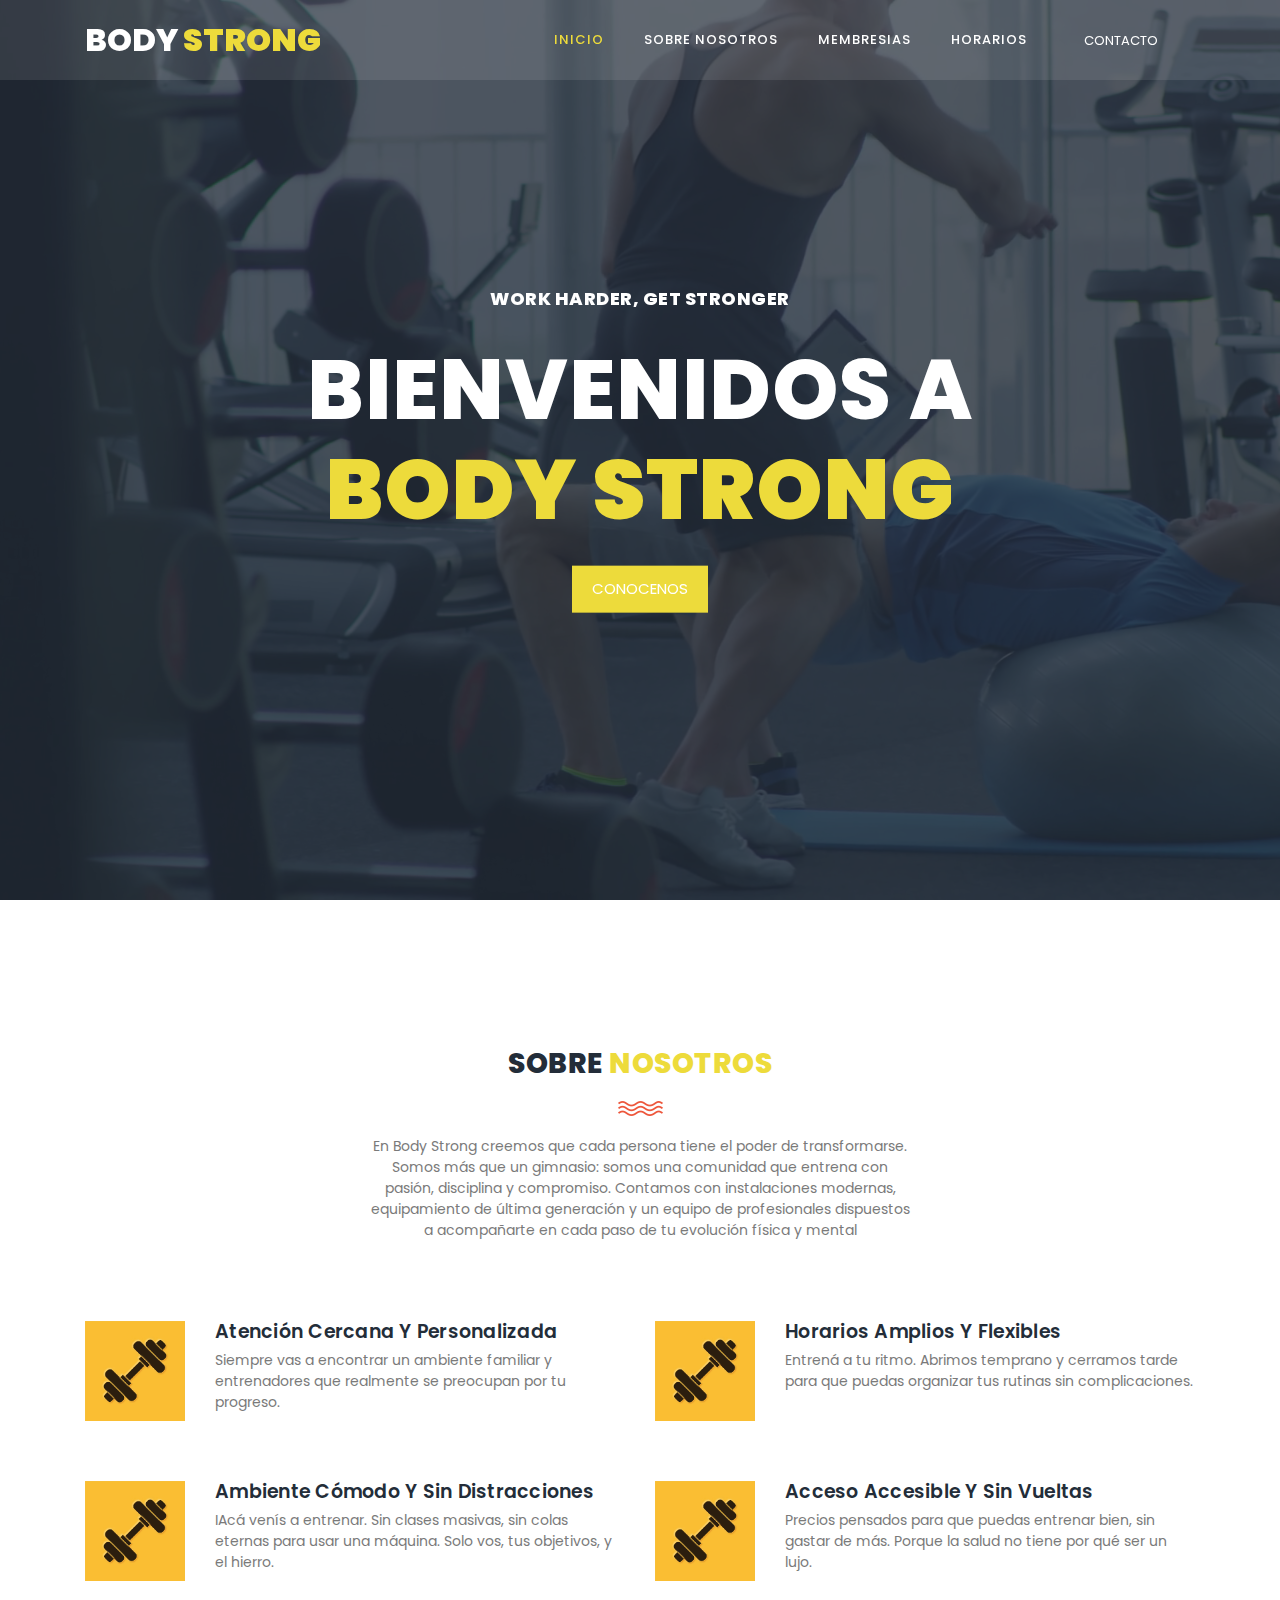
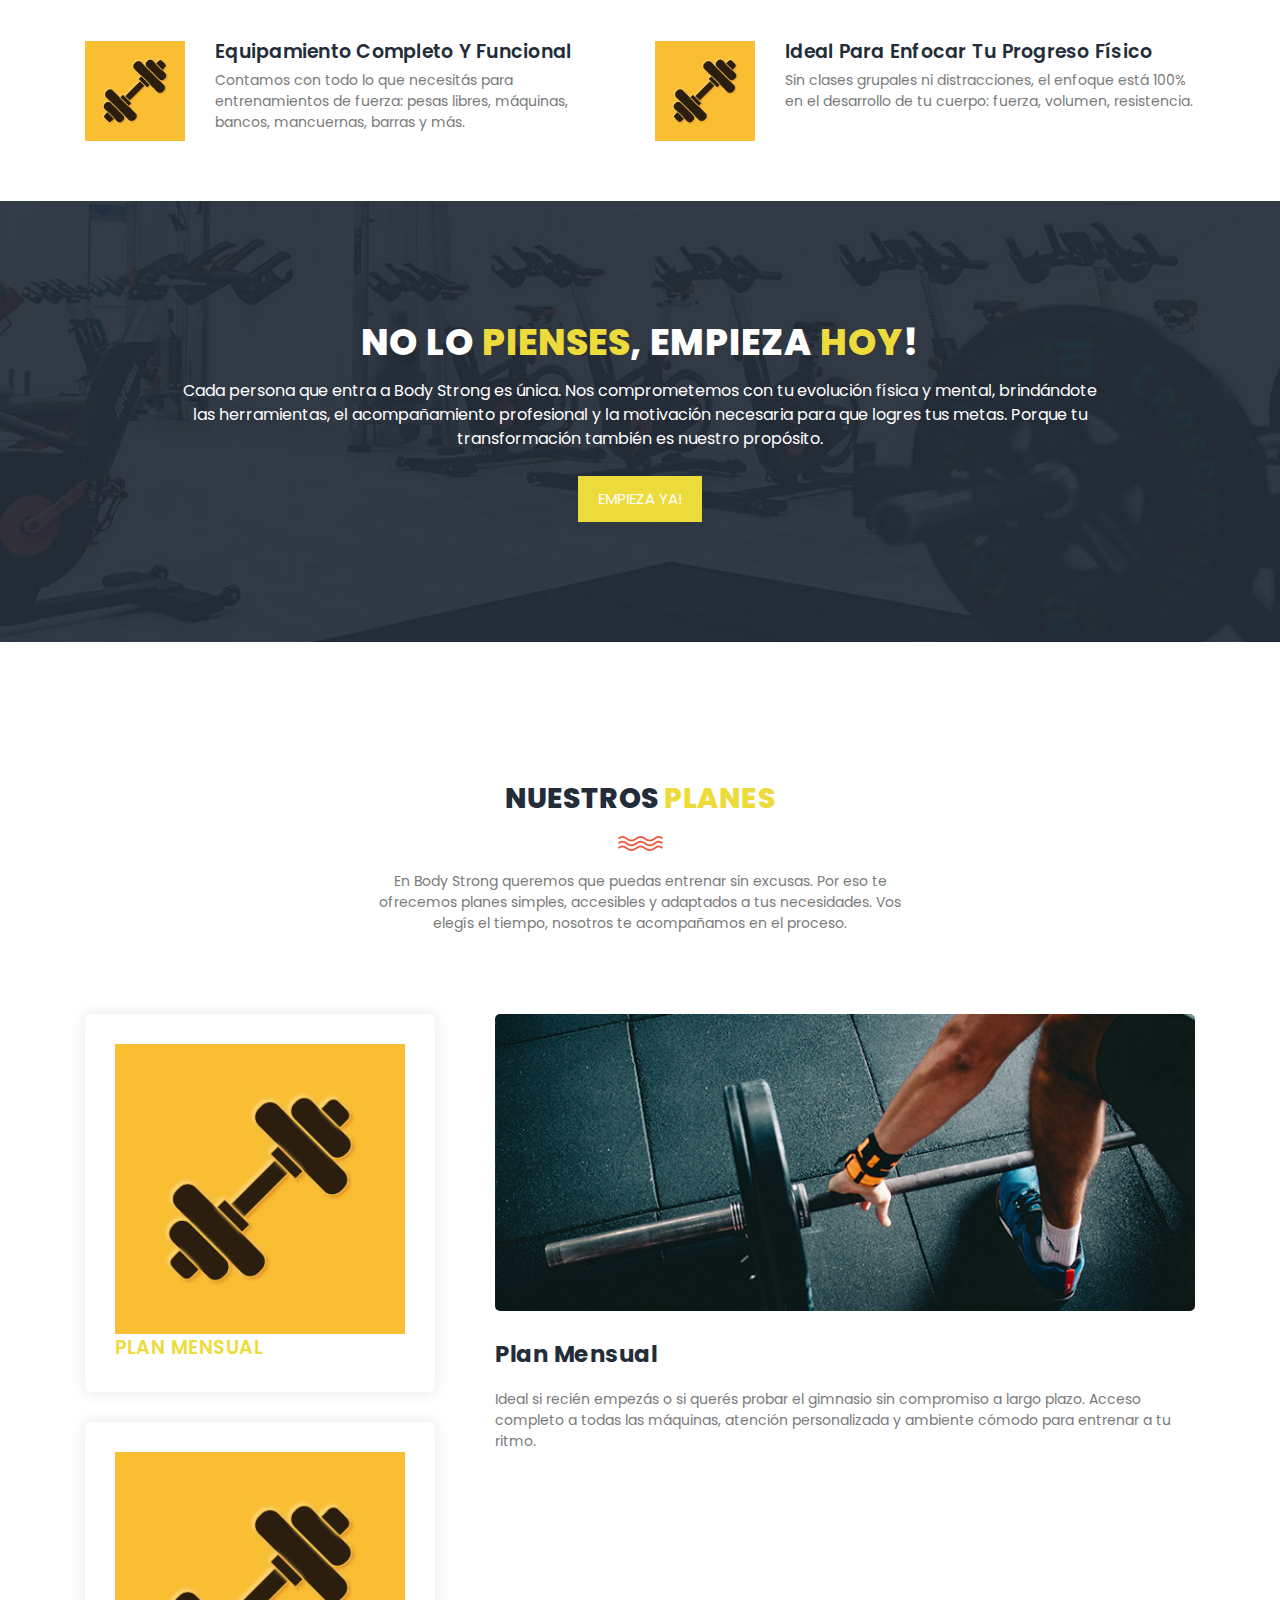
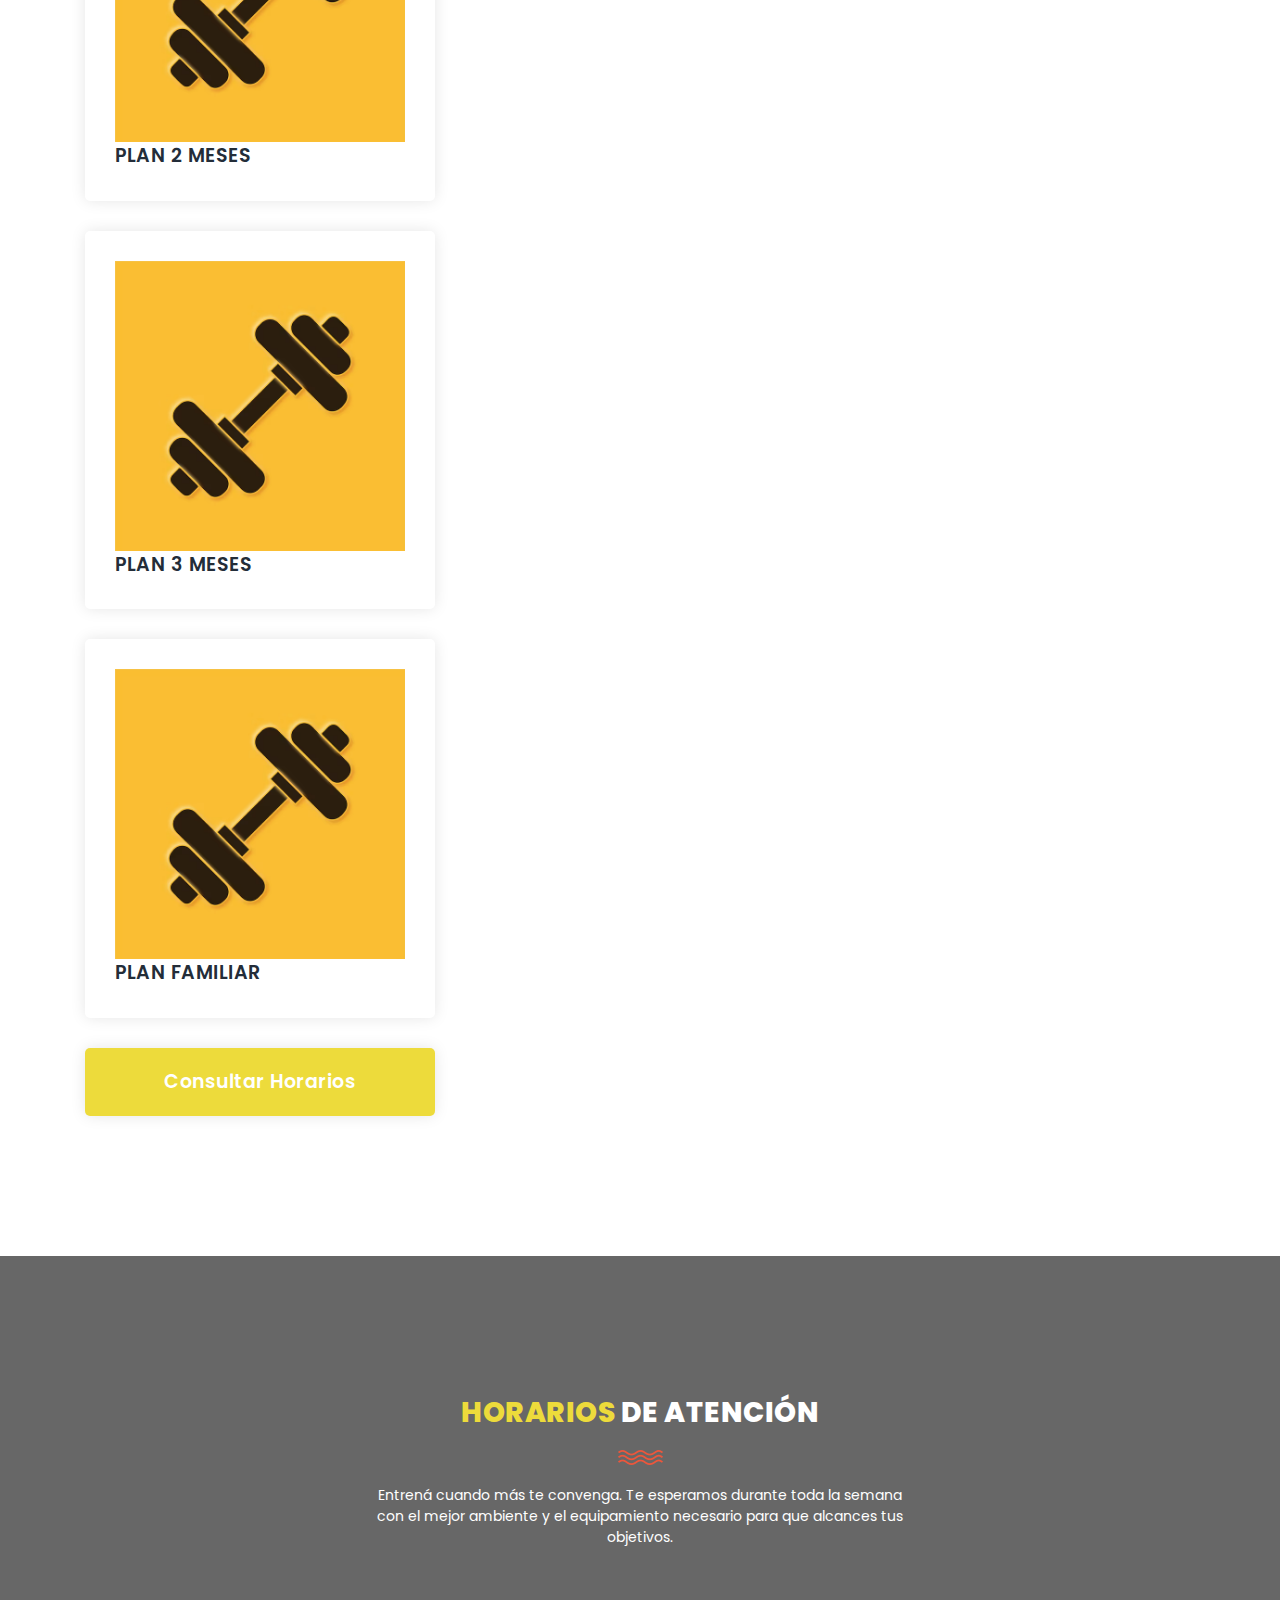
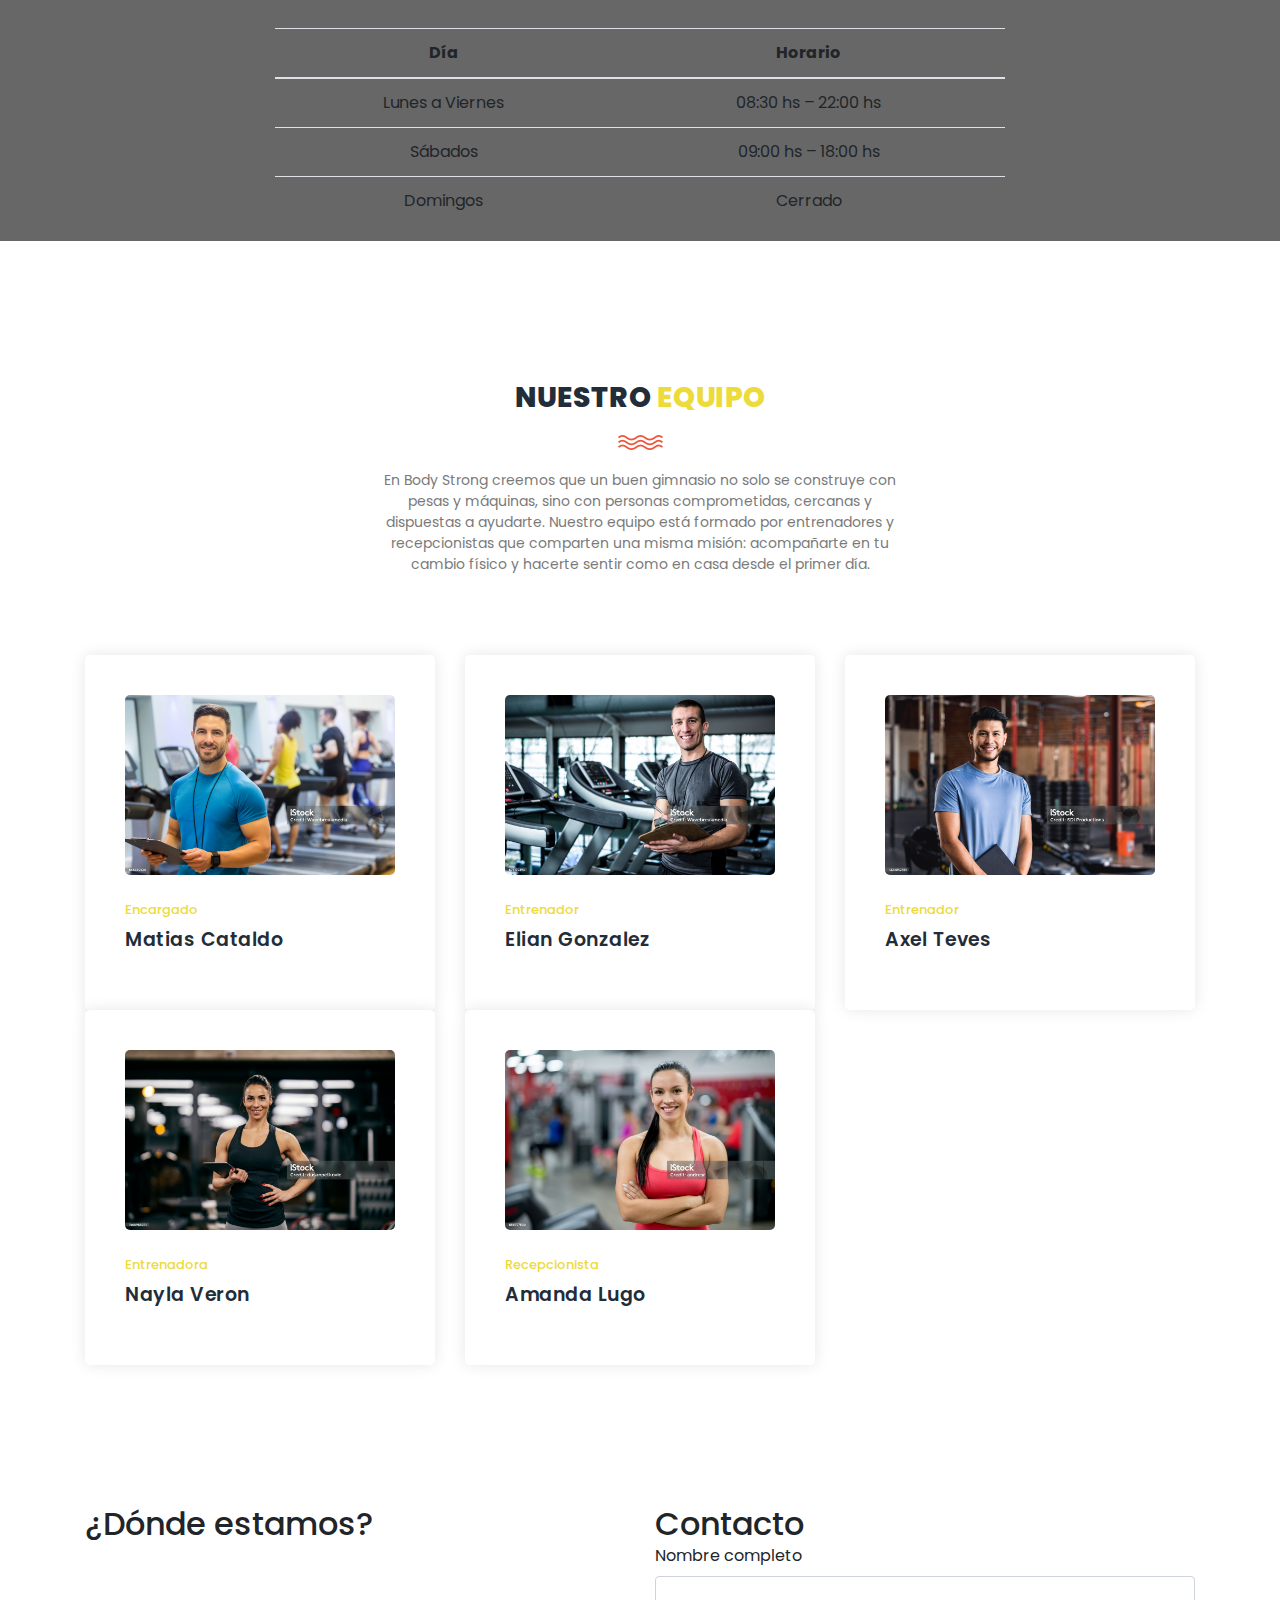
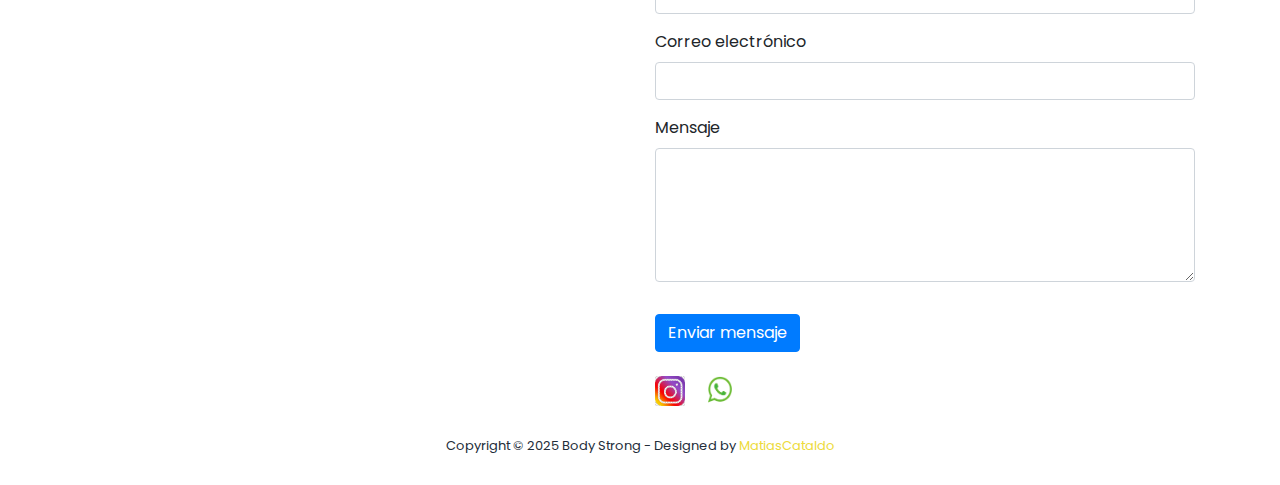
==== index.html @ a760dda3 "subiendo a github" ====
<!DOCTYPE html>
<html lang="en">

  <head>

    <meta charset="utf-8">
    <meta name="viewport" content="width=device-width, initial-scale=1, shrink-to-fit=no">
    <meta name="Landing page para gimnasio" content="">
    <meta name="Matias Cataldo" content="">
    <link href="https://fonts.googleapis.com/css?family=Poppins:100,100i,200,200i,300,300i,400,400i,500,500i,600,600i,700,700i,800,800i,900,900i&display=swap" rel="stylesheet">

    <title>Body Strong</title>

    <!-- Additional CSS Files -->
    <link rel="stylesheet" type="text/css" href="assets/css/bootstrap.min.css">

    <link rel="stylesheet" type="text/css" href="assets/css/font-awesome.css">

    <link rel="stylesheet" href="assets/css/templatemo-training-studio.css">

    </head>
    
    <body>
    
    <!-- ***** Preloader Start ***** -->
    <div id="js-preloader" class="js-preloader">
      <div class="preloader-inner">
        <span class="dot"></span>
        <div class="dots">
          <span></span>
          <span></span>
          <span></span>
        </div>
      </div>
    </div>
    <!-- ***** Preloader End ***** -->
    
    
    <!-- ***** Header Area Start ***** -->
    <header class="header-area header-sticky">
        <div class="container">
            <div class="row">
                <div class="col-12">
                    <nav class="main-nav">
                        <!-- ***** Logo Start ***** -->
                        <a href="index.html" class="logo">BODY<em> STRONG</em></a>
                        <!-- ***** Logo End ***** -->
                        <!-- ***** Menu Start ***** -->
                        <ul class="nav">
                            <li class="scroll-to-section"><a href="#top" class="active">INICIO</a></li>
                            <li class="scroll-to-section"><a href="#sobreNosotros">SOBRE NOSOTROS</a></li>
                            <li class="scroll-to-section"><a href="#our-classes">MEMBRESIAS</a></li>
                            <li class="scroll-to-section"><a href="#horarios">HORARIOS</a></li>
                            <li class="scroll-to-section"><a href="#contact-us">CONTACTO</a></li> 
                        </ul>        
                        <a class='menu-trigger'>
                            <span>Menu</span>
                        </a>
                        <!-- ***** Menu End ***** -->
                    </nav>
                </div>
            </div>
        </div>
    </header>
    <!-- ***** Header Area End ***** -->

    <!-- ***** Main Banner Area Start ***** -->
    <div class="main-banner" id="top">
        <video autoplay muted loop id="bg-video">
            <source src="assets/images/gym-video.mp4" type="video/mp4" />
        </video>

        <div class="video-overlay header-text">
            <div class="caption">
                <h6>work harder, get stronger</h6>
                <h2>Bienvenidos a <br> <em>Body Strong</em></h2>
                <div class="main-button scroll-to-section">
                    <a href="#sobreNosotros">CONOCENOS</a>
                </div>
            </div>
        </div>
    </div>
    <!-- ***** Main Banner Area End ***** -->

    <!-- ***** Features Item Start ***** -->
    <section class="section" id="sobreNosotros">
        <div class="container">
            <div class="row">
                <div class="col-lg-6 offset-lg-3">
                    <div class="section-heading">
                        <h2>Sobre <em>Nosotros</em></h2>
                        <img src="assets/images/line-dec.png" alt="waves">
                        <p>En Body Strong creemos que cada persona tiene el poder de transformarse. Somos más que un gimnasio: somos una comunidad que entrena con pasión, disciplina y compromiso. Contamos con instalaciones modernas, equipamiento de última generación y un equipo de profesionales dispuestos a acompañarte en cada paso de tu evolución física y mental</p>
                    </div>
                </div>
                <div class="col-lg-6">
                    <ul class="features-items">
                        <li class="feature-item">
                            <div class="left-icon">
                                <img style="max-width: 100%; width: 100px;" src="assets/images/features-first-icon.png" alt="training fifth">
                            </div>
                            <div class="right-content">
                                <h4>Atención cercana y personalizada</h4>
                                <p> Siempre vas a encontrar un ambiente familiar y entrenadores que realmente se preocupan por tu progreso.</p>
                            </div>
                        </li>
                        <li class="feature-item">
                            <div class="left-icon">
                                <img style="max-width: 100%; width: 100px;" src="assets/images/features-first-icon.png" alt="training fifth">
                            </div>
                            <div class="right-content">
                                <h4>Ambiente cómodo y sin distracciones</h4>
                                <p>IAcá venís a entrenar. Sin clases masivas, sin colas eternas para usar una máquina. Solo vos, tus objetivos, y el hierro.</p>
                            </div>
                        </li>
                        <li class="feature-item">
                            <div class="left-icon">
                                <img style="max-width: 100%; width: 100px;" src="assets/images/features-first-icon.png" alt="training fifth">
                            </div>
                            <div class="right-content">
                                <h4>Equipamiento completo y funcional</h4>
                                <p>Contamos con todo lo que necesitás para entrenamientos de fuerza: pesas libres, máquinas, bancos, mancuernas, barras y más.</p>
                            </div>
                        </li>
                    </ul>
                </div>
                <div class="col-lg-6">
                    <ul class="features-items">
                        <li class="feature-item">
                            <div class="left-icon">
                                <img style="max-width: 100%; width: 100px;" src="assets/images/features-first-icon.png" alt="training fifth">
                            </div>
                            <div class="right-content">
                                <h4>Horarios amplios y flexibles</h4>
                                <p>Entrená a tu ritmo. Abrimos temprano y cerramos tarde para que puedas organizar tus rutinas sin complicaciones.</p>
                            </div>
                        </li>
                        <li class="feature-item">
                            <div class="left-icon">
                                <img style="max-width: 100%; width: 100px;" src="assets/images/features-first-icon.png" alt="training fifth">
                            </div>
                            <div class="right-content">
                                <h4>Acceso accesible y sin vueltas</h4>
                                <p>Precios pensados para que puedas entrenar bien, sin gastar de más. Porque la salud no tiene por qué ser un lujo.</p>
                            </div>
                        </li>
                        <li class="feature-item">
                            <div class="left-icon">
                                <img style="max-width: 100%; width: 100px;" src="assets/images/features-first-icon.png" alt="training fifth">
                            </div>
                            <div class="right-content">
                                <h4>Ideal para enfocar tu progreso físico</h4>
                                <p>Sin clases grupales ni distracciones, el enfoque está 100% en el desarrollo de tu cuerpo: fuerza, volumen, resistencia.</p>
                            </div>
                        </li>
                    </ul>
                </div>
            </div>
        </div>
    </section>
    <!-- ***** Features Item End ***** -->

    <!-- ***** Call to Action Start ***** -->
    <section class="section" id="call-to-action">
        <div class="container">
            <div class="row">
                <div class="col-lg-10 offset-lg-1">
                    <div class="cta-content">
                        <h2>No lo <em>pienses</em>, Empieza <em>Hoy</em>!</h2>
                        <p>Cada persona que entra a Body Strong es única. Nos comprometemos con tu evolución física y mental, brindándote las herramientas, el acompañamiento profesional y la motivación necesaria para que logres tus metas. Porque tu transformación también es nuestro propósito.</p>
                        <div class="main-button scroll-to-section">
                            <a href="#our-classes">Empieza Ya!</a>
                        </div>
                    </div>
                </div>
            </div>
        </div>
    </section>
    <!-- ***** Call to Action End ***** -->

    <!-- ***** Our Classes Start ***** -->
    <section class="section" id="our-classes">
        <div class="container">
            <div class="row">
                <div class="col-lg-6 offset-lg-3">
                    <div class="section-heading">
                        <h2>Nuestros <em>Planes</em></h2>
                        <img src="assets/images/line-dec.png" alt="">
                        <p>En Body Strong queremos que puedas entrenar sin excusas. Por eso te ofrecemos planes simples, accesibles y adaptados a tus necesidades. Vos elegís el tiempo, nosotros te acompañamos en el proceso.</p>
                    </div>
                </div>
            </div>
            <div class="row" id="tabs">
              <div class="col-lg-4">
                <ul>
                  <li><a href='#tabs-1' onclick="scrollToTab('tabs-1')"><img src="assets/images/tabs-first-icon.png" alt="">PLAN MENSUAL</a></li>
                  <li><a href='#tabs-2' onclick="scrollToTab('tabs-2')"><img src="assets/images/tabs-first-icon.png" alt="">PLAN 2 MESES</a></a></li>
                  <li><a href='#tabs-3' onclick="scrollToTab('tabs-3')"><img src="assets/images/tabs-first-icon.png" alt="">PLAN 3 MESES</a></a></li>
                  <li><a href='#tabs-4' onclick="scrollToTab('tabs-4')"><img src="assets/images/tabs-first-icon.png" alt="">PLAN FAMILIAR</a></a></li>
                  <div class="main-rounded-button"><a href="#horarios">Consultar Horarios</a></div>
                </ul>
              </div>
              <div class="col-lg-8">
                <section class='tabs-content'>
                  <article id='tabs-1'>
                    <img src="assets/images/training-image-01.jpg" alt="First Class">
                    <h4>Plan Mensual</h4>
                    <p>Ideal si recién empezás o si querés probar el gimnasio sin compromiso a largo plazo. Acceso completo a todas las máquinas, atención personalizada y ambiente cómodo para entrenar a tu ritmo.</p>
                  </article>
                  <article id='tabs-2'>
                    <img src="assets/images/training-image-02.jpg" alt="Second Training">
                    <h4>Plan 2 Meses</h4>
                    <p>Una opción pensada para quienes ya tienen una rutina y quieren continuidad. Dos meses de acceso sin interrupciones y seguimiento para que avances en tus objetivos físicos.</p>
                  </article>
                  <article id='tabs-3'>
                    <img src="assets/images/training-image-03.jpg" alt="Third Class">
                    <h4>Plan 3 Meses</h4>
                    <p>El plan preferido por quienes se toman el entrenamiento en serio. Entrená tres meses con beneficios especiales, consejos de entrenamiento y una comunidad que te impulsa a seguir.</p>
                  </article>
                  <article id='tabs-4'>
                    <img src="assets/images/training-image-04.jpg" alt="Fourth Training">
                    <h4>Plan Familiar</h4>
                    <p>¿Querés entrenar con alguien más de tu familia? Este plan te permite sumar a tus hijos, hermanos o pareja con un precio preferencial. Compartí la experiencia de cuidarse y estar activos juntos.</p>
                  </article>
                </section>
              </div>
            </div>
        </div>
    </section>
    <!-- ***** Our Classes End ***** -->
    
    <section class="section" id="horarios" style="background-color: rgba(0, 0, 0, 0.596);">
        <div class="container">
            <div class="row">
                <div class="col-lg-6 offset-lg-3">
                    <div class="section-heading dark-bg">
                        <h2><em>Horarios</em> de Atención</h2>
                        <img src="assets/images/line-dec.png" alt="">
                        <p>Entrená cuando más te convenga. Te esperamos durante toda la semana con el mejor ambiente y el equipamiento necesario para que alcances tus objetivos.</p>
                    </div>
                </div>
            </div>
            <div class="row justify-content-center">
                <div class="col-lg-8">
                    <div class="schedule-table">
                        <table class="table text-center">
                            <thead>
                                <tr>
                                    <th>Día</th>
                                    <th>Horario</th>
                                </tr>
                            </thead>
                            <tbody>
                                <tr>
                                    <td>Lunes a Viernes</td>
                                    <td>08:30 hs – 22:00 hs</td>
                                </tr>
                                <tr>
                                    <td>Sábados</td>
                                    <td>09:00 hs – 18:00 hs</td>
                                </tr>
                                <tr>
                                    <td>Domingos</td>
                                    <td>Cerrado</td>
                                </tr>
                            </tbody>
                        </table>
                    </div>
                </div>
            </div>
        </div>
    </section>
    

    <!-- ***** Testimonials Starts ***** -->
    <section class="section" id="trainers">
        <div class="container">
            <div class="row">
                <div class="col-lg-6 offset-lg-3">
                    <div class="section-heading">
                        <h2>Nuestro <em>Equipo</em></h2>
                        <img src="assets/images/line-dec.png" alt="">
                        <p>En Body Strong creemos que un buen gimnasio no solo se construye con pesas y máquinas, sino con personas comprometidas, cercanas y dispuestas a ayudarte. Nuestro equipo está formado por entrenadores y recepcionistas que comparten una misma misión: acompañarte en tu cambio físico y hacerte sentir como en casa desde el primer día.</p>
                    </div>
                </div>
            </div>
            <div class="row">
                <div class="col-lg-4">
                    <div class="trainer-item">
                        <div class="image-thumb">
                            <img src="assets/images/first-trainer.jpg" alt="">
                        </div>
                        <div class="down-content">
                            <span>Encargado</span>
                            <h4>Matias Cataldo</h4>
                        </div>
                    </div>
                </div>
                <div class="col-lg-4">
                    <div class="trainer-item">
                        <div class="image-thumb">
                            <img src="assets/images/second-trainer.jpg" alt="">
                        </div>
                        <div class="down-content">
                            <span>Entrenador</span>
                            <h4>Elian Gonzalez</h4>
                        </div>
                    </div>
                </div>
                <div class="col-lg-4">
                    <div class="trainer-item">
                        <div class="image-thumb">
                            <img src="assets/images/third-trainer.jpg" alt="">
                        </div>
                        <div class="down-content">
                            <span>Entrenador</span>
                            <h4>Axel Teves</h4>
                        </div>
                    </div>
                </div>
                <div class="col-lg-4">
                    <div class="trainer-item">
                        <div class="image-thumb">
                            <img src="assets/images/fourth-trainer.jpg" alt="">
                        </div>
                        <div class="down-content">
                            <span>Entrenadora</span>
                            <h4>Nayla Veron</h4>
                        </div>
                    </div>
                </div>
                <div class="col-lg-4">
                    <div class="trainer-item">
                        <div class="image-thumb">
                            <img src="assets/images/fifth -trainer.jpg" alt="">
                        </div>
                        <div class="down-content">
                            <span>Recepcionista</span>
                            <h4>Amanda Lugo</h4>
                        </div>
                    </div>
                </div>
            </div>
        </div>
    </section>
    <!-- ***** Testimonials Ends ***** -->
    
    <!-- ***** Contact Us Area Starts ***** -->
    <section class="section" id="contact-us">
        <div class="container">
          <div class="row">
            <!-- Mapa -->
            <div class="col-lg-6">
              <h2>¿Dónde estamos?</h2>
              <iframe 
                src="https://www.google.com/maps?q=Mart%C3%ADn+Rodr%C3%ADguez+1421,+Villa+Centenario,+Banfield&output=embed"
                width="100%" 
                height="350" 
                style="border:0;" 
                allowfullscreen="" 
                loading="lazy" 
                referrerpolicy="no-referrer-when-downgrade">
              </iframe>
            </div>
      
            <!-- Formulario -->
            <div class="col-lg-6">
              <h2>Contacto</h2>
              <form id="contact-form" action="#" method="post">
                <div class="form-group">
                  <label for="nombre">Nombre completo</label>
                  <input type="text" class="form-control" id="nombre" name="nombre" required>
                </div>
                <div class="form-group">
                  <label for="email">Correo electrónico</label>
                  <input type="email" class="form-control" id="email" name="email" required>
                </div>
                <div class="form-group">
                  <label for="mensaje">Mensaje</label>
                  <textarea class="form-control" id="mensaje" name="mensaje" rows="5" required></textarea>
                </div>
                <button type="submit" class="btn btn-primary mt-3">Enviar mensaje</button>
              </form>
      
              <!-- Redes -->
              <div class="social-icons mt-4">
                <a href="https://www.instagram.com/TU_USUARIO" target="_blank" style="margin-right: 15px;">
                  <img src="assets/images/instagram-icon.png" alt="Instagram" width="30">
                </a>
                <a href="https://wa.me/549TU_NUMERO" target="_blank">
                  <img src="assets/images/whatsapp-icon.png.png" alt="WhatsApp" width="40" height="30">
                </a>
              </div>
            </div>
          </div>
        </div>
      </section>
      
    <!-- ***** Contact Us Area Ends ***** -->
    
    <!-- ***** Footer Start ***** -->
    <footer>
        <div class="container">
            <div class="row">
                <div class="col-lg-12">
                    <p>Copyright &copy; 2025 Body Strong
                    
                    - Designed by <a rel="nofollow" href="https://www.linkedin.com/in/matiascataldo" class="tm-text-link" target="_parent">MatiasCataldo</a><br>
                
                </p>
                    
                    <!-- You shall support us a little via PayPal to info@templatemo.com -->
                    
                </div>
            </div>
        </div>
    </footer>

    <!-- jQuery -->
    <script src="assets/js/jquery-2.1.0.min.js"></script>

    <!-- Bootstrap -->
    <script src="assets/js/popper.js"></script>
    <script src="assets/js/bootstrap.min.js"></script>

    <!-- Plugins -->
    <script src="assets/js/scrollreveal.min.js"></script>
    <script src="assets/js/waypoints.min.js"></script>
    <script src="assets/js/jquery.counterup.min.js"></script>
    <script src="assets/js/imgfix.min.js"></script> 
    <script src="assets/js/mixitup.js"></script> 
    <script src="assets/js/accordions.js"></script>
    
    <!-- Global Init -->
    <script src="assets/js/custom.js"></script>

  </body>
</html>

<script>
    function scrollToTab(id) {
      setTimeout(() => {
        const el = document.getElementById(id);
        if (el) {
          el.scrollIntoView({ behavior: 'smooth', block: 'start' });
        }
      }, 200);
    }
  </script>
---- assets/css/templatemo-training-studio.css ----
@import url("https://fonts.googleapis.com/css?family=Poppins:100,100i,200,200i,300,300i,400,400i,500,500i,600,600i,700,700i,800,800i,900,900i");
/* 
---------------------------------------------
reset
--------------------------------------------- 
*/
html, body, div, span, applet, object, iframe, h1, h2, h3, h4, h5, h6, p, blockquote, div
pre, a, abbr, acronym, address, big, cite, code, del, dfn, em, font, img, ins, kbd, q,
s, samp, small, strike, strong, sub, sup, tt, var, b, u, i, center, dl, dt, dd, ol, ul, li,
figure, header, nav, section, article, aside, footer, figcaption {
  margin: 0;
  padding: 0;
  border: 0;
  outline: 0;
}

.clearfix:after {
  content: ".";
  display: block;
  clear: both;
  visibility: hidden;
  line-height: 0;
  height: 0;
}

.clearfix {
  display: inline-block;
}

html[xmlns] .clearfix {
  display: block;
}

* html .clearfix {
  height: 1%;
}

ul, li {
  padding: 0;
  margin: 0;
  list-style: none;
}

header, nav, section, article, aside, footer, hgroup {
  display: block;
}

* {
  box-sizing: border-box;
}

html, body {
  font-family: 'Poppins', sans-serif;
  font-weight: 400;
  background-color: #fff;
  font-size: 16px;
  -ms-text-size-adjust: 100%;
  -webkit-font-smoothing: antialiased;
  -moz-osx-font-smoothing: grayscale;
}

a {
  text-decoration: none !important;
}

h1, h2, h3, h4, h5, h6 {
  margin-top: 0px;
  margin-bottom: 0px;
}

ul {
  margin-bottom: 0px;
}

p {
  font-size: 14px;
  color: #7a7a7a;
}

/* 
---------------------------------------------
global styles
--------------------------------------------- 
*/
html,
body {
  background: #fff;
  font-family: 'Poppins', sans-serif;
}

::selection {
  background: #eddb3b;
  color: #fff;
}

::-moz-selection {
  background: #eddb3b;
  color: #fff;
}

@media (max-width: 991px) {
  html, body {
    overflow-x: hidden;
  }
  .mobile-top-fix {
    margin-top: 30px;
    margin-bottom: 0px;
  }
  .mobile-bottom-fix {
    margin-bottom: 30px;
  }
  .mobile-bottom-fix-big {
    margin-bottom: 60px;
  }
}

.section-heading {
  text-align: center;
  margin-top: 140px;
  margin-bottom: 80px;
}

.section-heading h2 {
  font-size: 28px;
  font-weight: 800;
  color: #232d39;
  text-transform: uppercase;
  letter-spacing: 0.5px;
  margin-top: 0px;
  margin-bottom: 0px;
}

.section-heading h2 em {
  font-style: normal;
  color: #eddb3b;;
}

.section-heading img {
  margin: 20px auto;
}

.dark-bg h2 {
  color: #fff;
}

.dark-bg p {
  color: #fff;
}

.main-button a {
  display: inline-block;
  font-size: 15px;
  padding: 12px 20px;
  background-color: #eddb3b;;
  color: #fff;
  text-align: center;
  font-weight: 400;
  text-transform: uppercase;
  transition: all .3s;
}

.main-button a:hover {
  background-color: #f9735b;
}


/* 
---------------------------------------------
header
--------------------------------------------- 
*/

.background-header {
  background: rgba(250,250,250,0.99) !important;
  height: 80px!important;
  position: fixed!important;
  top: 0px;
  left: 0px;
  right: 0px;
  box-shadow: 0px 0px 10px rgba(0,0,0,0.15)!important;
}

.background-header .logo,
.background-header .main-nav .nav li a {
  color: #232d39!important;
}

.background-header .main-nav .nav li:last-child a {
  color: #fff !important;
}

.background-header .main-nav .nav li:last-child a:hover {
  color: #fff!important;
}

.background-header .main-nav .nav li:hover a {
  color: #eddb3b;
}

.background-header .nav li a.active {
  color: #eddb3b;
}

.header-area {
  position: absolute;
  top: 0px;
  left: 0px;
  right: 0px;
  z-index: 100;
  height: 80px;
  background: rgba(250,250,250,0.1);
  -webkit-transition: all .5s ease 0s;
  -moz-transition: all .5s ease 0s;
  -o-transition: all .5s ease 0s;
  transition: all .5s ease 0s;
}

.header-area .main-nav {
  min-height: 80px;
  background: transparent;
}

.header-area .main-nav .logo {
  line-height: 80px;
  color: #fff;
  font-size: 32px;
  font-weight: 800;
  text-transform: uppercase;
  float: left;
  -webkit-transition: all 0.3s ease 0s;
  -moz-transition: all 0.3s ease 0s;
  -o-transition: all 0.3s ease 0s;
  transition: all 0.3s ease 0s;
}

.header-area .main-nav .logo em {
  font-style: normal;
  color: #eddb3b;;
  font-weight: 900;
}

.header-area .main-nav .nav {
  float: right;
  margin-top: 27px;
  margin-right: 0px;
  background-color: transparent;
  -webkit-transition: all 0.3s ease 0s;
  -moz-transition: all 0.3s ease 0s;
  -o-transition: all 0.3s ease 0s;
  transition: all 0.3s ease 0s;
  position: relative;
  z-index: 999;
}

.header-area .main-nav .nav li {
  padding-left: 20px;
  padding-right: 20px;
}

.header-area .main-nav .nav li a {
  display: block;
  font-weight: 500;
  font-size: 13px;
  color: #7a7a7a;
  text-transform: uppercase;
  -webkit-transition: all 0.3s ease 0s;
  -moz-transition: all 0.3s ease 0s;
  -o-transition: all 0.3s ease 0s;
  transition: all 0.3s ease 0s;
  height: 40px;
  line-height: 40px;
  border: transparent;
  letter-spacing: 1px;
}

.header-area .main-nav .nav li a {
  color: #fff;
}

.header-area .main-nav .nav li:last-child a {
  display: inline-block;
  font-size: 13px;
  padding: 11px 17px;
  color: #fff;
  text-align: center;
  font-weight: 400;
  letter-spacing: 0px;
  text-transform: uppercase;
  transition: all .3s;
  height: auto;
  line-height: 20px;
}

.header-area .main-nav .nav li:last-child a:hover {
  background-color: #f9735b;
  opacity: 1;
}

.header-area .main-nav .nav li:hover a,
.header-area .main-nav .nav li a.active {
  color: #eddb3b !important;
  opacity: 1;
}

.background-header .main-nav .nav li:hover a,
.background-header .main-nav .nav li a.active {
  color: #eddb3b!important;
  opacity: 1;
}

.header-area .main-nav .menu-trigger {
  cursor: pointer;
  display: block;
  position: absolute;
  top: 23px;
  width: 32px;
  height: 40px;
  text-indent: -9999em;
  z-index: 99;
  right: 40px;
  display: none;
}

.header-area .main-nav .menu-trigger span,
.header-area .main-nav .menu-trigger span:before,
.header-area .main-nav .menu-trigger span:after {
  -moz-transition: all 0.4s;
  -o-transition: all 0.4s;
  -webkit-transition: all 0.4s;
  transition: all 0.4s;
  background-color: #1e1e1e;
  display: block;
  position: absolute;
  width: 30px;
  height: 2px;
  left: 0;
}

.background-header .main-nav .menu-trigger span,
.background-header .main-nav .menu-trigger span:before,
.background-header .main-nav .menu-trigger span:after {
  background-color: #1e1e1e;
}

.header-area .main-nav .menu-trigger span:before,
.header-area .main-nav .menu-trigger span:after {
  -moz-transition: all 0.4s;
  -o-transition: all 0.4s;
  -webkit-transition: all 0.4s;
  transition: all 0.4s;
  background-color: #1e1e1e;
  display: block;
  position: absolute;
  width: 30px;
  height: 2px;
  left: 0;
  width: 75%;
}

.background-header .main-nav .menu-trigger span:before,
.background-header .main-nav .menu-trigger span:after {
  background-color: #1e1e1e;
}

.header-area .main-nav .menu-trigger span:before,
.header-area .main-nav .menu-trigger span:after {
  content: "";
}

.header-area .main-nav .menu-trigger span {
  top: 16px;
}

.header-area .main-nav .menu-trigger span:before {
  -moz-transform-origin: 33% 100%;
  -ms-transform-origin: 33% 100%;
  -webkit-transform-origin: 33% 100%;
  transform-origin: 33% 100%;
  top: -10px;
  z-index: 10;
}

.header-area .main-nav .menu-trigger span:after {
  -moz-transform-origin: 33% 0;
  -ms-transform-origin: 33% 0;
  -webkit-transform-origin: 33% 0;
  transform-origin: 33% 0;
  top: 10px;
}

.header-area .main-nav .menu-trigger.active span,
.header-area .main-nav .menu-trigger.active span:before,
.header-area .main-nav .menu-trigger.active span:after {
  background-color: transparent;
  width: 100%;
}

.header-area .main-nav .menu-trigger.active span:before {
  -moz-transform: translateY(6px) translateX(1px) rotate(45deg);
  -ms-transform: translateY(6px) translateX(1px) rotate(45deg);
  -webkit-transform: translateY(6px) translateX(1px) rotate(45deg);
  transform: translateY(6px) translateX(1px) rotate(45deg);
  background-color: #1e1e1e;
}

.background-header .main-nav .menu-trigger.active span:before {
  background-color: #1e1e1e;
}

.header-area .main-nav .menu-trigger.active span:after {
  -moz-transform: translateY(-6px) translateX(1px) rotate(-45deg);
  -ms-transform: translateY(-6px) translateX(1px) rotate(-45deg);
  -webkit-transform: translateY(-6px) translateX(1px) rotate(-45deg);
  transform: translateY(-6px) translateX(1px) rotate(-45deg);
  background-color: #1e1e1e;
}

.background-header .main-nav .menu-trigger.active span:after {
  background-color: #1e1e1e;
}

.header-area.header-sticky {
  min-height: 80px;
}

.header-area.header-sticky .nav {
  margin-top: 20px !important;
}

.header-area.header-sticky .nav li a.active {
  color: #eddb3b;
}

@media (max-width: 1200px) {
  .header-area .main-nav .nav li {
    padding-left: 12px;
    padding-right: 12px;
  }
  .header-area .main-nav:before {
    display: none;
  }
}

@media (max-width: 767px) {
  .header-area .main-nav .logo {
    color: #1e1e1e;
  }
  .header-area.header-sticky .nav li a:hover,
  .header-area.header-sticky .nav li a.active {
    color: #eddb3b!important;
    opacity: 1;
  }
  .header-area {
    background-color: #f7f7f7;
    padding: 0px 15px;
    height: 80px;
    box-shadow: none;
    text-align: center;
  }
  .header-area .container {
    padding: 0px;
  }
  .header-area .logo {
    margin-left: 30px;
  }
  .header-area .menu-trigger {
    display: block !important;
  }
  .header-area .main-nav {
    overflow: hidden;
  }
  .header-area .main-nav .nav {
    float: none;
    width: 100%;
    display: none;
    -webkit-transition: all 0s ease 0s;
    -moz-transition: all 0s ease 0s;
    -o-transition: all 0s ease 0s;
    transition: all 0s ease 0s;
    margin-left: 0px;
  }
  .header-area .main-nav .nav li:first-child {
    border-top: 1px solid #eee;
  }
  .header-area .main-nav .nav li:last-child {
    width: 100%;
    background-color: #eddb3b;
    color: #fff;
  }
  .header-area .main-nav .nav li:last-child a {
    background-color: #eddb3b!important;
  }
  .header-area .main-nav .nav li:last-child a:hover,
  .header-area .main-nav .nav li:last-child:hover a {
    background-color: #eddb3b!important;
    color: #fff!important;
  }
  .header-area.header-sticky .nav {
    margin-top: 80px !important;
  }
  .header-area .main-nav .nav li {
    width: 100%;
    background: #fff;
    border-bottom: 1px solid #eee;
    padding-left: 0px !important;
    padding-right: 0px !important;
  }
  .header-area .main-nav .nav li a {
    height: 50px !important;
    line-height: 50px !important;
    padding: 0px !important;
    border: none !important;
    background: #f7f7f7 !important;
    color: #232d39 !important;
  }
  .header-area .main-nav .nav li:last-child a {
    color: #fff!important;
  }
  .header-area .main-nav .nav li a:hover {
    background: #eee !important;
    color: #eddb3b!important;
  }
  .header-area .main-nav .nav li.submenu ul {
    position: relative;
    visibility: inherit;
    opacity: 1;
    z-index: 1;
    transform: translateY(0%);
    transition-delay: 0s, 0s, 0.3s;
    top: 0px;
    width: 100%;
    box-shadow: none;
    height: 0px;
  }
  .header-area .main-nav .nav li.submenu ul li a {
    font-size: 12px;
    font-weight: 400;
  }
  .header-area .main-nav .nav li.submenu ul li a:hover:before {
    width: 0px;
  }
  .header-area .main-nav .nav li.submenu ul.active {
    height: auto !important;
  }
  .header-area .main-nav .nav li.submenu:after {
    color: #3B566E;
    right: 25px;
    font-size: 14px;
    top: 15px;
  }
  .header-area .main-nav .nav li.submenu:hover ul, .header-area .main-nav .nav li.submenu:focus ul {
    height: 0px;
  }
}

@media (min-width: 767px) {
  .header-area .main-nav .nav {
    display: flex !important;
  }
}


/* 
---------------------------------------------
banner
--------------------------------------------- 
*/

.main-banner {
  position: relative;
}

#bg-video {
    min-width: 100%;
    min-height: 100vh;
    max-width: 100%;
    max-height: 100vh;
    object-fit: cover;
    z-index: -1;
}

#bg-video::-webkit-media-controls {
    display: none !important;
}

.video-overlay {
    position: absolute;
    background-color: rgba(35,45,57,0.8);
    top: 0;
    left: 0;
    bottom: 7px;
    width: 100%;
}

.main-banner .caption {
  text-align: center;
  position: absolute;
  width: 80%;
  left: 50%;
  top: 50%;
  transform: translate(-50%,-50%);
}

.main-banner .caption h6 {
  margin-top: 0px;
  font-size: 18px;
  text-transform: uppercase;
  font-weight: 800;
  color: #fff;
  letter-spacing: 0.5px;
}

.main-banner .caption h2 {
  margin-top: 30px;
  margin-bottom: 25px;
  font-size: 84px;
  text-transform: uppercase;
  font-weight: 800;
  color: #fff;
  letter-spacing: 1px;
}

.main-banner .caption h2 em {
  font-style: normal;
  color: #eddb3b;
  font-weight: 900;
}


/*
---------------------------------------------
features
---------------------------------------------
*/

#features {
  margin-bottom: 80px;
}

.feature-item {
  display: inline-block;
  margin-bottom: 60px;
}

.feature-item .left-icon img {
  float: left;
  margin-right: 30px;
}

.feature-item .right-content {
  display: inline;
}

.feature-item .right-content h4 {
  margin-top: 0px;
  margin-bottom:  7px;
  letter-spacing: 0.25px;
  color: #232d39;
  font-size: 19px;
  font-weight: 600;
  text-transform: capitalize;
}

.feature-item .right-content a.text-button {
  margin-top: 7px;
  display: inline-block;
  font-size: 13px;
  text-transform: uppercase;
  color: #eddb3b;
  font-weight: 500;
}

/*
---------------------------------------------
subscribe
---------------------------------------------
*/

#call-to-action {
  padding: 120px 0px;
  background-image: url(../images/cta-bg.jpg);
  background-position: center center;
  background-repeat: no-repeat;
  background-size: cover;
  text-align: center;
}

.cta-content h2 {
  font-size: 36px;
  text-transform: uppercase;
  font-weight: 800;
  color: #fff;
  letter-spacing: 1px;
}

.cta-content h2 em {
  font-style: normal;
  color: #eddb3b;
}

.cta-content p {
  font-size: 16px;
  color: #fff;
  margin: 15px 0px 25px 0px;
}



/*
--------------------------------------------
Our Classes
--------------------------------------------
*/

#our-classes {
  margin-bottom: 140px;
}

#tabs ul {
  margin: 0;
  padding: 0;
}
#tabs ul li {
  margin-bottom: 30px;
  display: inline-block;
  width: 100%;
}
#tabs ul li:last-child {
  margin-bottom: 0px;
}
#tabs ul li a {
  text-transform: capitalize;
  width: 100%;
  padding: 30px 30px;
  display: inline-block;
  background-color: #fff;
  box-shadow: 0px 0px 15px rgba(0,0,0,0.1);
  border-radius: 5px;
  font-size: 19px;
  color: #232d39;
  letter-spacing: 0.5px;
  font-weight: 600;
  transition: all 0.3s;
}
#tabs .main-rounded-button a {
  text-align: center;
  padding: 20px 30px;
  width: 100%;
  border-radius: 5px;
  display: inline-block;
  box-shadow: 0px 0px 15px rgba(0,0,0,0.1);
  color: #fff;
  font-size: 19px;
  letter-spacing: 0.5px;
  font-weight: 600;
  background-color: #eddb3b;
}
#tabs .main-rounded-button a:hover {
  background-color: #f9735b;
}
#tabs ul li a img {
  max-width: 100%;
  margin-right: 20px;
}
#tabs ul .ui-tabs-active span {
  background: #faf5b2;
  border: #faf5b2;
  line-height: 90px;
  border-bottom: none;
}
#tabs ul .ui-tabs-active a {
  color: #eddb3b;
}
#tabs ul .ui-tabs-active span {
  color: #1e1e1e;
}
.tabs-content {
  margin-left: 30px;
  text-align: left;
  display: inline-block;
  transition: all 0.3s;
}
.tabs-content img {
  max-width: 100%;
  overflow: hidden;
  border-radius: 5px;
}
.tabs-content h4 {
  font-size: 23px;
  font-weight: 700;
  color: #232d39;
  letter-spacing: 0.5px;
  margin-bottom: 20px;
  margin-top: 30px;
}
.tabs-content p {
  font-size: 14px;
  color: #7a7a7a;
  margin-bottom: 28px;
}


/* 
---------------------------------------------
schedule
--------------------------------------------- 
*/

#schedule {
  padding: 0px 0px 140px 0px;
  background-image: url(../images/schedule-bg.jpg);
  background-position: center center;
  background-repeat: no-repeat;
  background-size: cover;
}

#schedule table {
  width: 100%;
  text-align: center;
  border: 1px solid #fff;
}

#schedule table tbody {
  border-top: 1px solid #fff; 
}

#schedule table tbody tr {
  border-bottom: 1px solid #fff;
}

#schedule table tbody tr td {
  border-right: 1px solid #fff;
  height: 100px;
}

#schedule table tr td {
  color: #fff;
  font-size: 13px;
  text-transform: capitalize;
  font-weight: 500;
  letter-spacing: 0.25px;
}

.schedule-table.filtering .ts-item {
    opacity: 0;
    transition: all 0.5s;
}

.schedule-table.filtering .ts-item.show {
    opacity: 1;
    transition: all 0.5s;
}

#schedule .filters {
  margin-bottom: 40px;
}
#schedule .filters ul {
  padding: 0;
  text-align: center;
}
#schedule .filters ul li {
  list-style: none;
  display: inline;
  cursor: pointer;
  position: relative;
  margin-right: 10px;
  font-size: 15px;
  font-weight: 500;
  color: #fff;
  text-transform: capitalize;
  -webkit-transition: all 0.3s ease-in-out;
  -moz-transition: all 0.3s ease-in-out;
  -o-transition: all 0.3s ease-in-out;
  -ms-transition: all 0.3s ease-in-out;
  transition: all 0.3s ease-in-out;
}
#schedule .filters ul li:after {
  content: "/";
  margin-left: 10px;
  color: #fff;
}
#schedule .filters ul li:last-child {
  margin-right: 0px;
}
#schedule .filters ul li:last-child::after {
  display: none;
}
#schedule .filters ul li.active,
#schedule .filters ul li:hover {
  color: #eddb3b;
}
#schedule .filters-content {
  margin-top: 50px;
}
#schedule .filters-content .show {
  opacity: 1;
  visibility: visible;
  transition: all 350ms;
}
#schedule .filters-content .hide {
  opacity: 0;
  visibility: hidden;
  transition: all 350ms;
}


/* 
---------------------------------------------
trainers
--------------------------------------------- 
*/

#trainers .trainer-item {
  background-color: #fff;
  border-radius: 5px;
  box-shadow: 0px 0px 15px rgba(0,0,0,0.1);
  padding: 40px;
}

#trainers .trainer-item img {
  width: 100%;
  border-radius: 5px;
}

#trainers .trainer-item span {
  font-size: 13px;
  font-weight: 500;
  color: #eddb3b;
  display: inline-block;
  margin-top: 25px;
  margin-bottom: 10px;
}

#trainers .trainer-item h4 {
  font-size: 19px;
  font-weight: 600;
  color: #232d39;
  letter-spacing: 0.5px;
  margin-bottom: 18px;
}

#trainers .trainer-item p {
  margin-bottom: 20px;
}

#trainers .trainer-item ul.social-icons li {
  display: inline-block;
  margin-right: 12px;
}

#trainers .trainer-item ul.social-icons li:last-child {
  margin-right: 0px;
}

#trainers .trainer-item ul.social-icons li a {
  color: #232d39;
  transition: all .3s;
}

#trainers .trainer-item ul.social-icons li a:hover {
  color: #eddb3b;
}


#contact-us {
  margin-top: 140px;
}

#contact-us .container-fluid .col-lg-6 {
  padding: 0px;
}

#contact-us .contact-form {
  padding: 80px;
  background-image: url(../images/contact-bg.jpg);
  background-position: center center;
  background-repeat: no-repeat;
  background-size: cover;
}

#contact-us .contact-form #contact {
  background-color: #fff;
  padding: 40px;
  border-radius: 5px;
}

.contact-form input,
.contact-form textarea {
  color: #7a7a7a;
  font-size: 13px;
  border: 1px solid #ddd;
  background-color: #fff;
  width: 100%;
  height: 40px;
  outline: none;
  line-height: 40px;
  padding: 0px 10px;
  -webkit-appearance: none;
  -moz-appearance: none;
  appearance: none;
  margin-bottom: 30px;
}

.contact-form textarea {
  height: 150px;
  resize: none;
}

.contact-form ::-webkit-input-placeholder { /* Edge */
  color: #7a7a7a;
}

.contact-form :-ms-input-placeholder { /* Internet Explorer 10-11 */
  color: #7a7a7a;
}

.contact-form ::placeholder {
  color: #7a7a7a;
}

.contact-form button {
  display: inline-block;
  font-size: 13px;
  padding: 11px 17px;
  background-color: #eddb3b;
  color: #fff;
  text-align: center;
  font-weight: 400;
  text-transform: uppercase;
  transition: all .3s;
  border: none;
  outline: none;
  margin-top: -8px;
}

.contact-form button:hover {
  background-color: #f9735b;
}




/* 
---------------------------------------------
footer
--------------------------------------------- 
*/
footer {
  text-align: center;
  padding: 30px 0px;
}

footer p {
  color: #232d39;
  font-size: 13px;
}

footer p a {
  cursor: pointer;
  color: #eddb3b;
}

footer p a:hover {
  color: #ed563b;
}



/* 
---------------------------------------------
preloader
--------------------------------------------- 
*/

.js-preloader {
    position: fixed;
    top: 0;
    left: 0;
    right: 0;
    bottom: 0;
    background-color: #232d39;
    display: -webkit-box;
    display: flex;
    -webkit-box-align: center;
    align-items: center;
    -webkit-box-pack: center;
    justify-content: center;
    opacity: 1;
    visibility: visible;
    z-index: 9999;
    -webkit-transition: opacity 0.25s ease;
    transition: opacity 0.25s ease;
}

.js-preloader.loaded {
    opacity: 0;
    visibility: hidden;
    pointer-events: none;
}

@-webkit-keyframes dot {
    50% {
        -webkit-transform: translateX(96px);
        transform: translateX(96px);
    }
}

@keyframes dot {
    50% {
        -webkit-transform: translateX(96px);
        transform: translateX(96px);
    }
}

@-webkit-keyframes dots {
    50% {
        -webkit-transform: translateX(-31px);
        transform: translateX(-31px);
    }
}

@keyframes dots {
    50% {
        -webkit-transform: translateX(-31px);
        transform: translateX(-31px);
    }
}

.preloader-inner {
    position: relative;
    width: 142px;
    height: 40px;
    background: #232d39;
}

.preloader-inner .dot {
    position: absolute;
    width: 16px;
    height: 16px;
    top: 12px;
    left: 15px;
    background: #fff;
    border-radius: 50%;
    -webkit-transform: translateX(0);
    transform: translateX(0);
    -webkit-animation: dot 2.8s infinite;
    animation: dot 2.8s infinite;
}

.preloader-inner .dots {
    -webkit-transform: translateX(0);
    transform: translateX(0);
    margin-top: 12px;
    margin-left: 31px;
    -webkit-animation: dots 2.8s infinite;
    animation: dots 2.8s infinite;
}

.preloader-inner .dots span {
    display: block;
    float: left;
    width: 16px;
    height: 16px;
    margin-left: 16px;
    background: #fff;
    border-radius: 50%;
}


/* 
---------------------------------------------
responsive
--------------------------------------------- 
*/


@media (max-width: 992px) {

  .main-banner .caption h2 {
    font-size: 64px;
  }
  #features {
    margin-bottom: 110px;
  }
  #features .feature-item {
    margin-bottom: 30px;
  }
  #our-classes .tabs-content {
    margin-left: 0px;
    margin-top: 30px;
  }
  .trainer-item {
    margin-bottom: 30px;
  }
  #contact-us #map {
    margin-bottom: -7px;
  }
  #contact-us .contact-form {
    padding: 30px;
  }
  #contact-us .contact-form #contact {
    padding: 30px;
  }

}

@media (max-width: 450px) {
  .feature-item .right-content a.text-button {
    margin-left: 130px;
  }
}
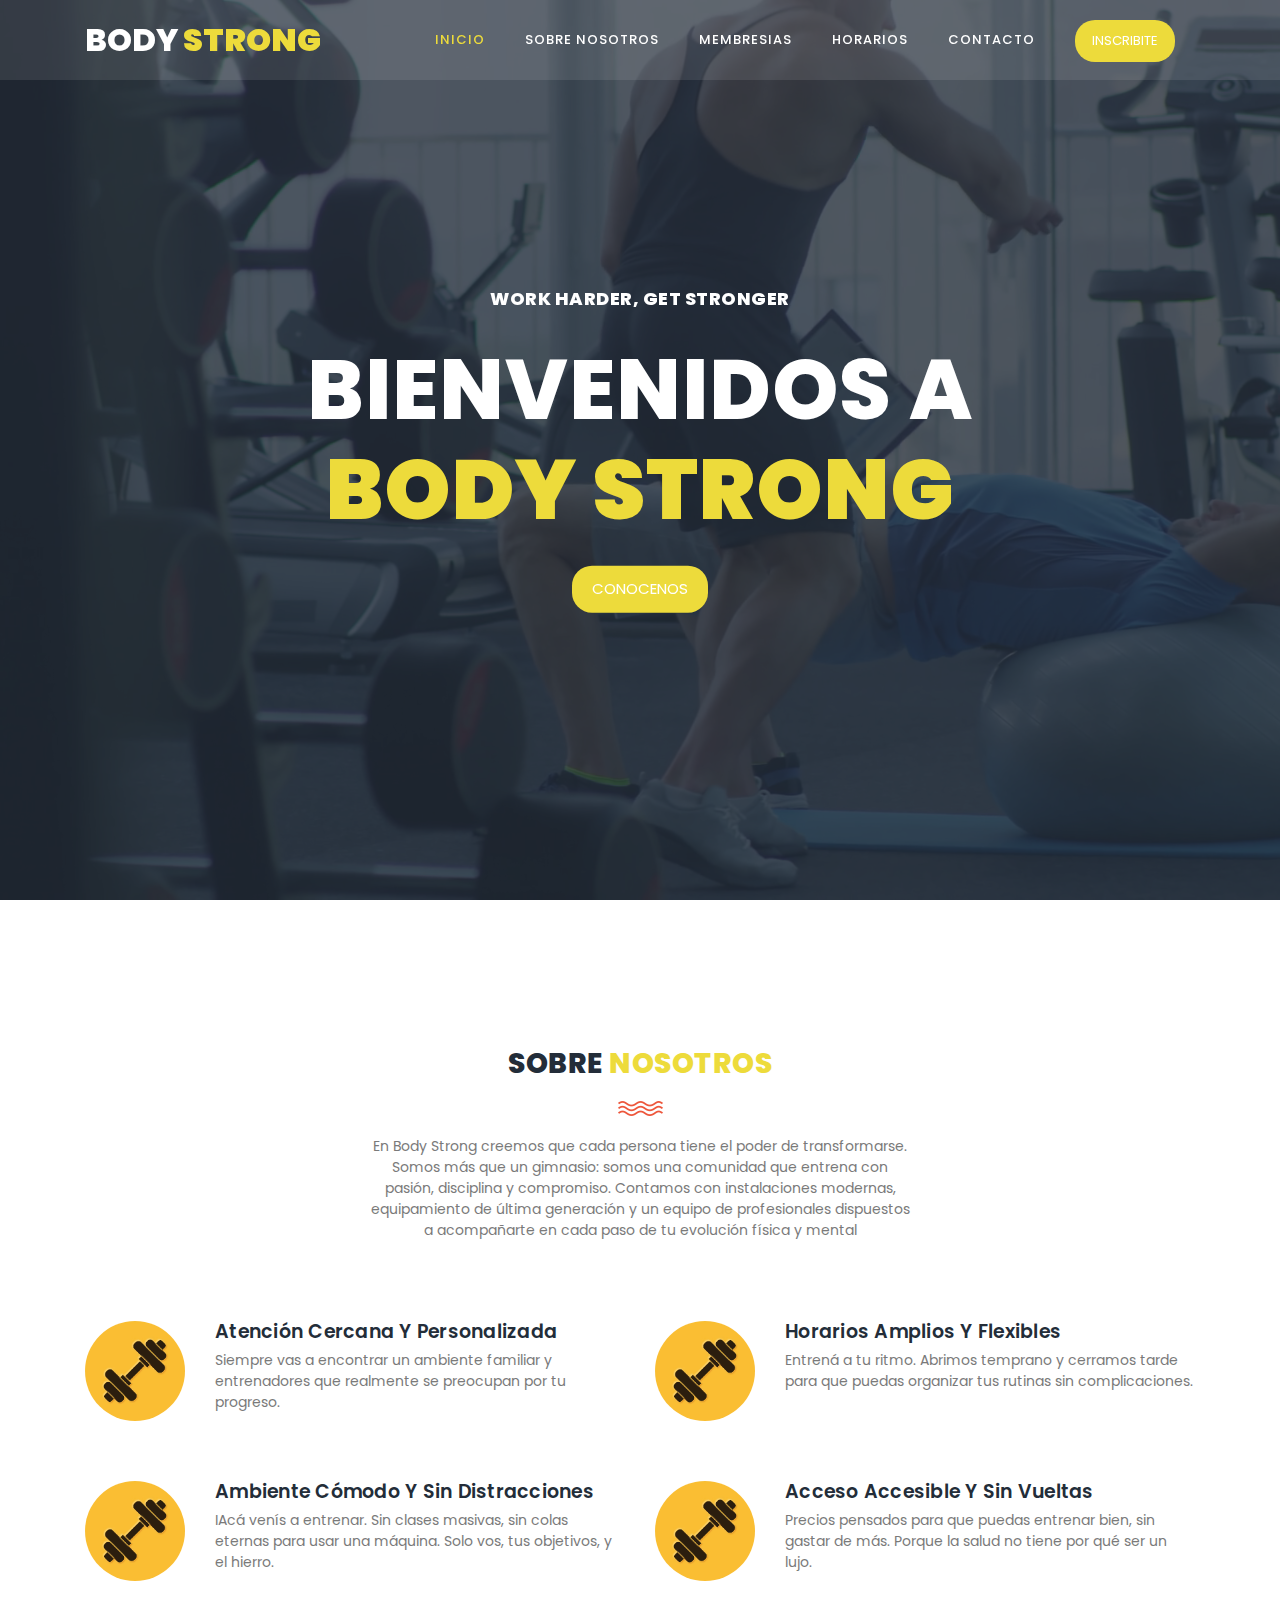
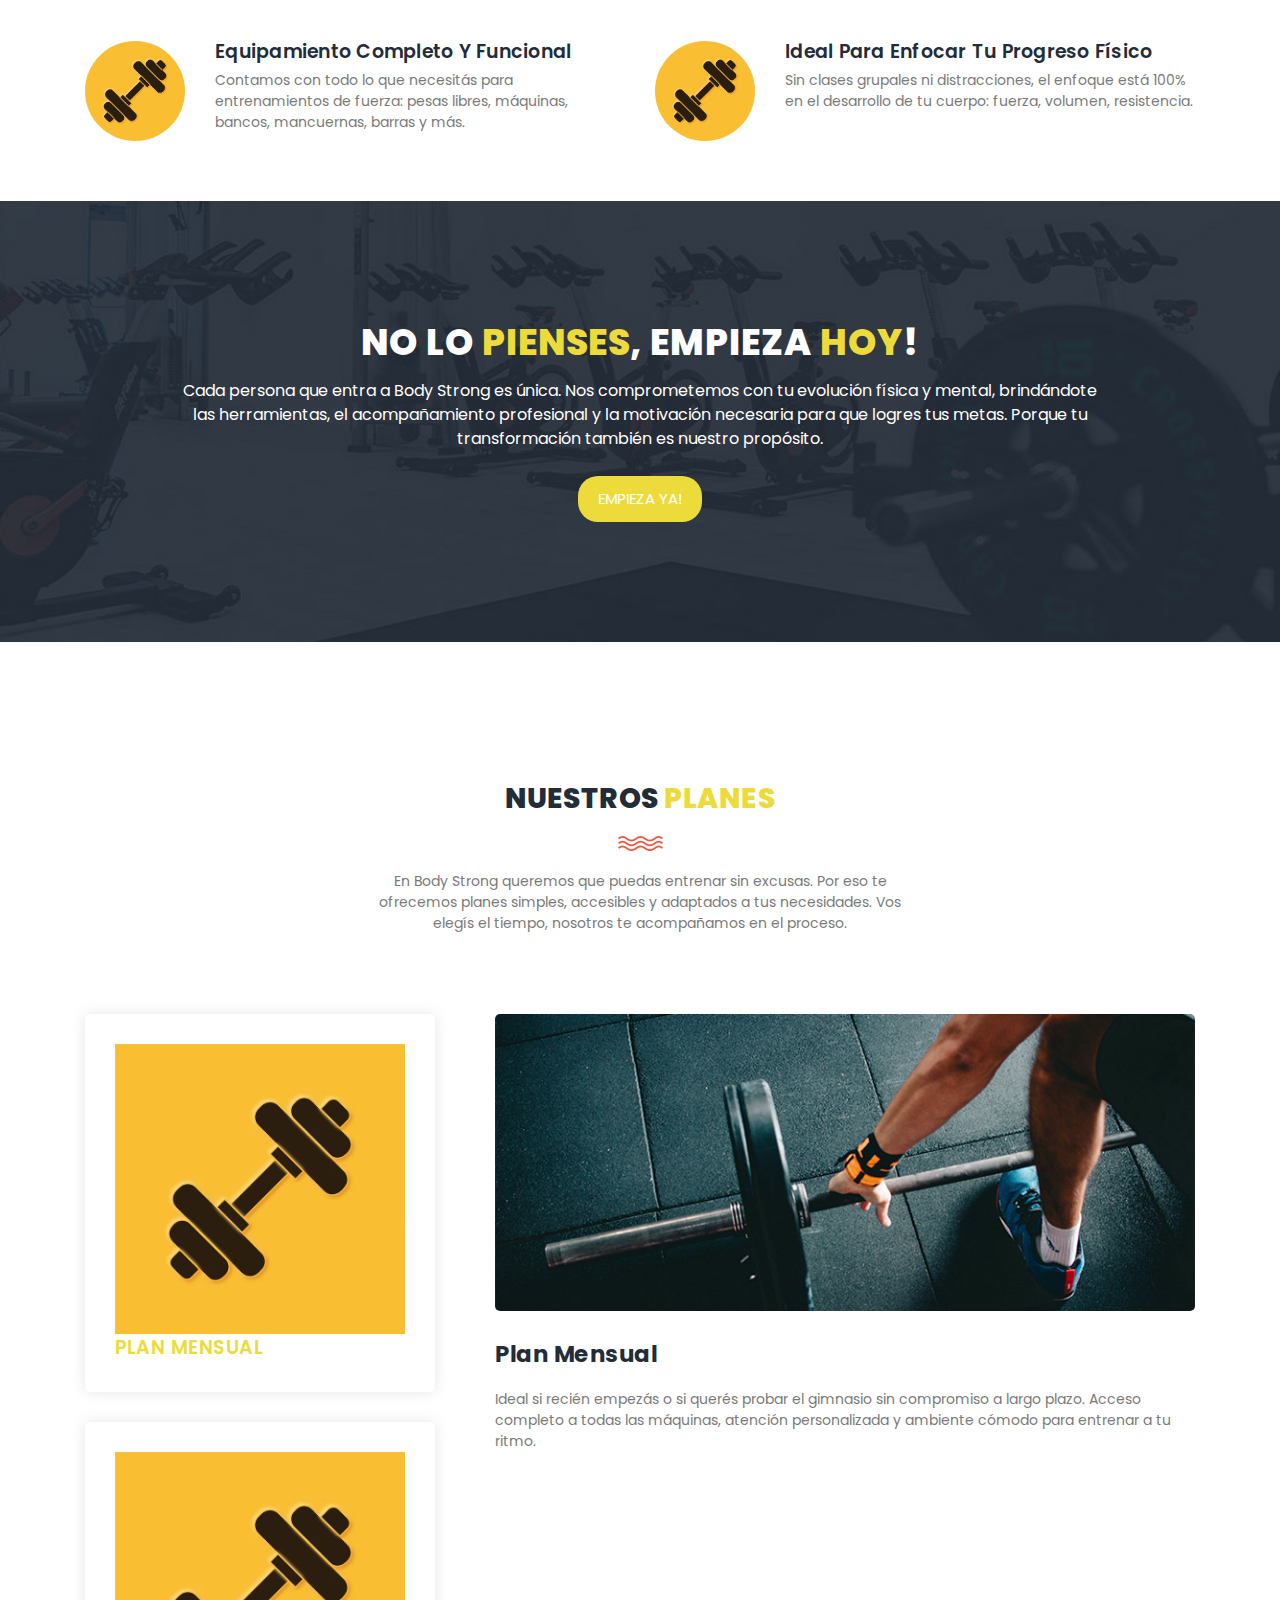
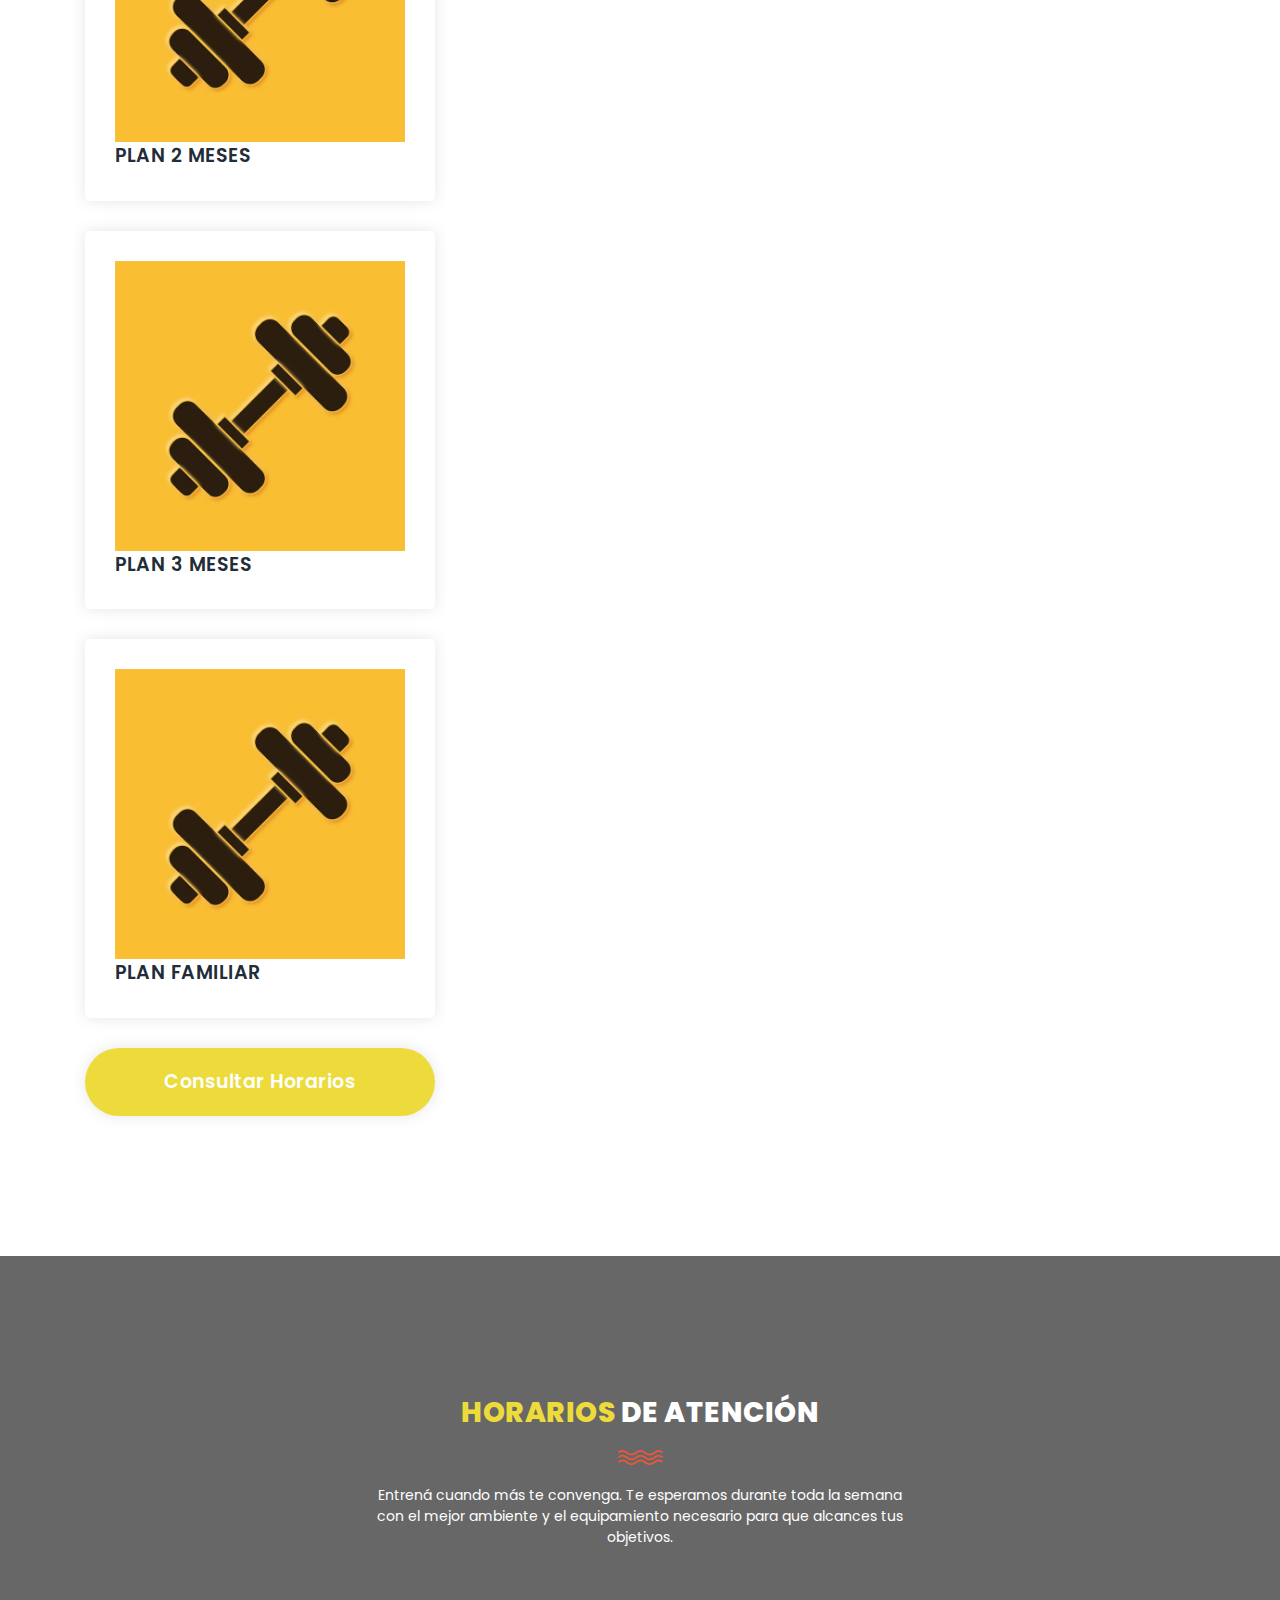
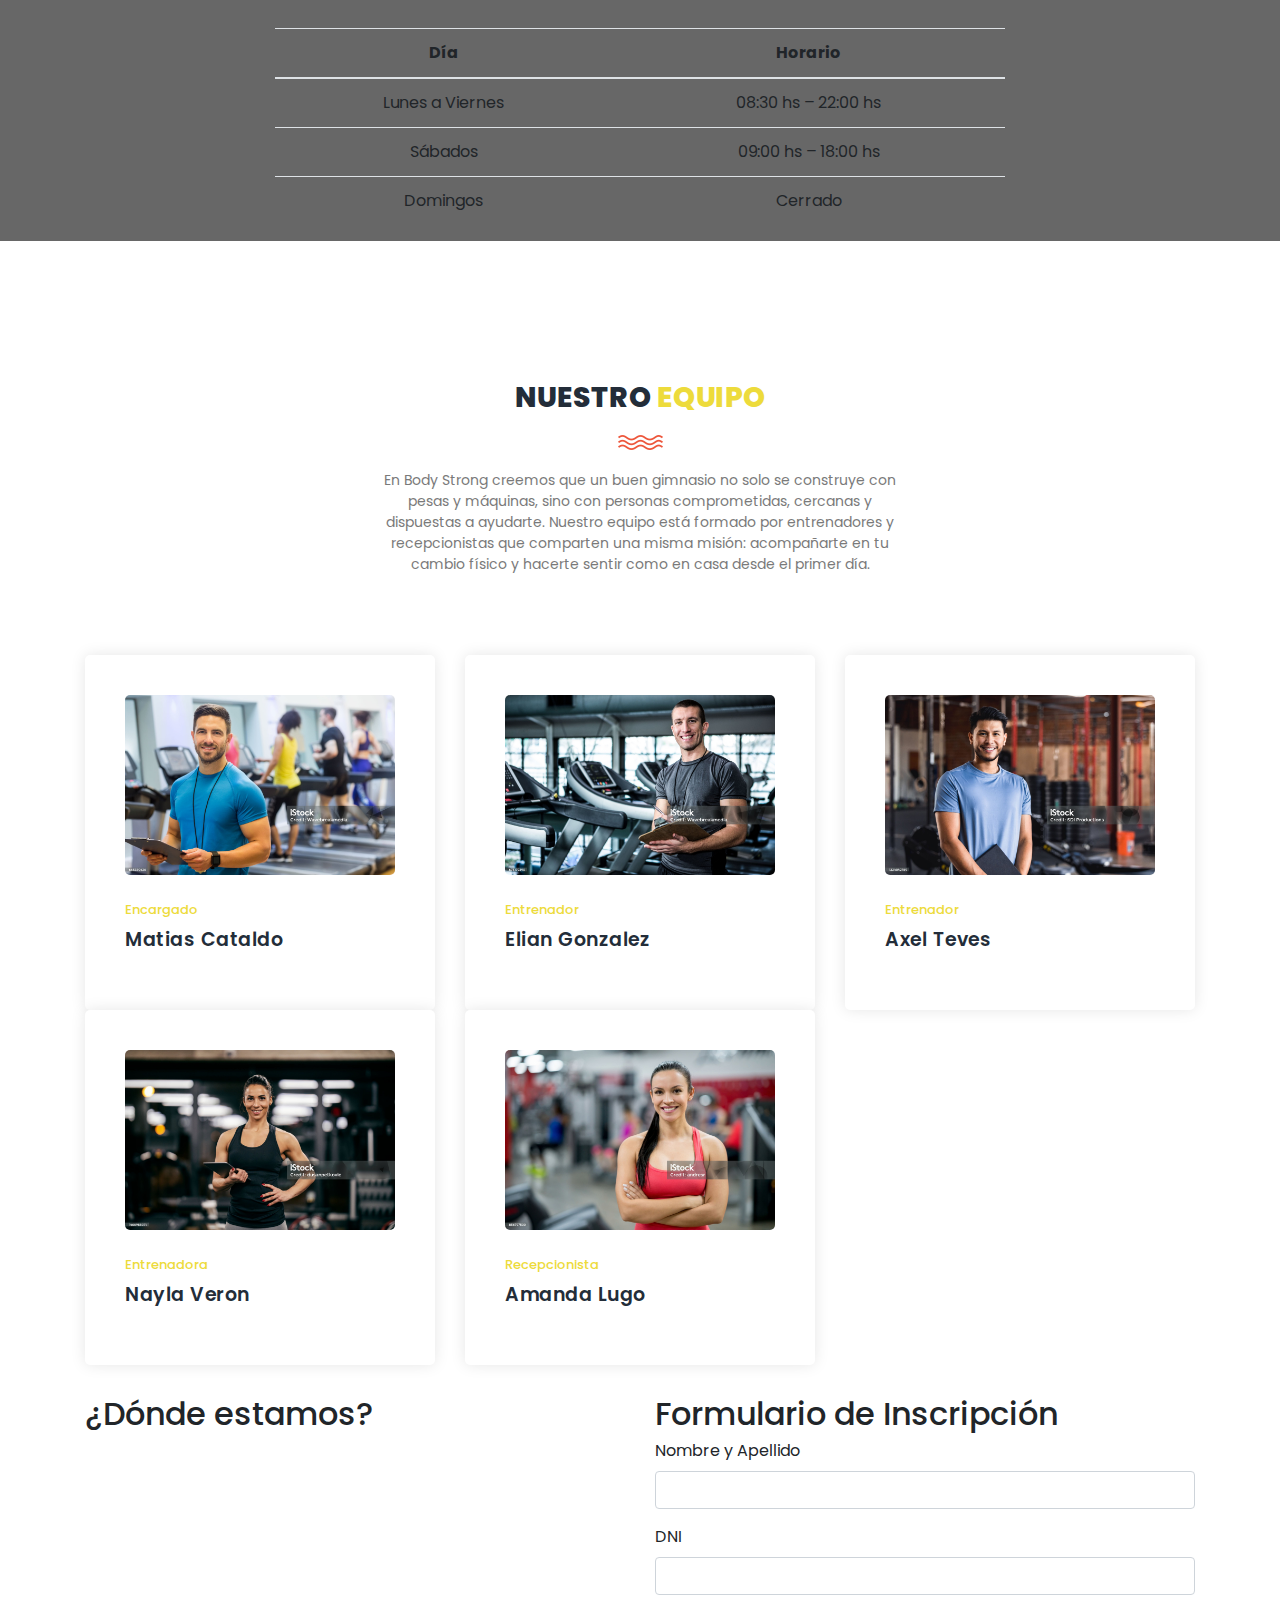
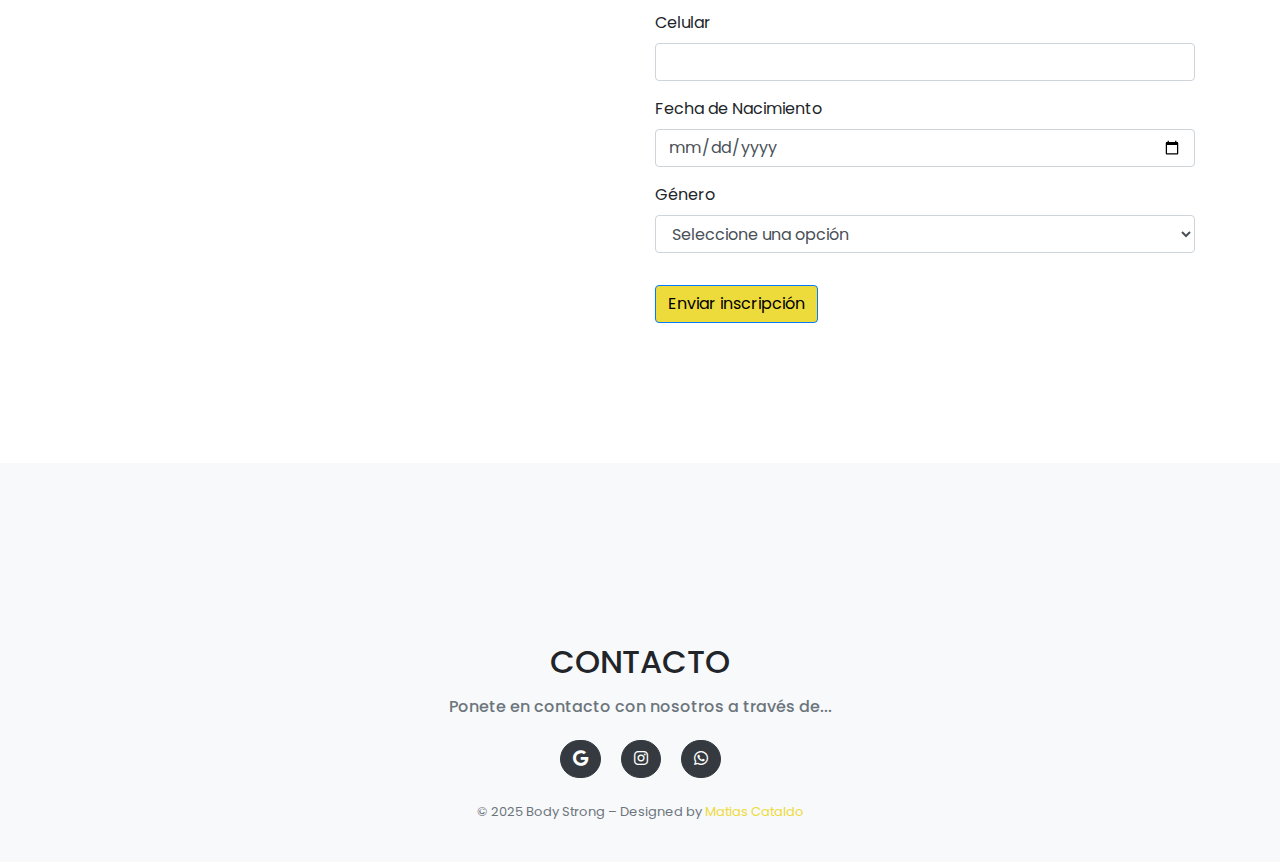
==== commit 8c95623b: "mejoras de diseño" ====
--- a/index.html
+++ b/index.html
@@ -1,13 +1,17 @@
 <!DOCTYPE html>
 <html lang="en">
 
-  <head>
+<head>
 
     <meta charset="utf-8">
     <meta name="viewport" content="width=device-width, initial-scale=1, shrink-to-fit=no">
     <meta name="Landing page para gimnasio" content="">
     <meta name="Matias Cataldo" content="">
-    <link href="https://fonts.googleapis.com/css?family=Poppins:100,100i,200,200i,300,300i,400,400i,500,500i,600,600i,700,700i,800,800i,900,900i&display=swap" rel="stylesheet">
+    <link
+        href="https://fonts.googleapis.com/css?family=Poppins:100,100i,200,200i,300,300i,400,400i,500,500i,600,600i,700,700i,800,800i,900,900i&display=swap"
+        rel="stylesheet">
+    <link rel="stylesheet" href="https://cdnjs.cloudflare.com/ajax/libs/font-awesome/6.5.0/css/all.min.css">
+
 
     <title>Body Strong</title>
 
@@ -18,24 +22,24 @@
 
     <link rel="stylesheet" href="assets/css/templatemo-training-studio.css">
 
-    </head>
-    
-    <body>
-    
+</head>
+
+<body>
+
     <!-- ***** Preloader Start ***** -->
     <div id="js-preloader" class="js-preloader">
-      <div class="preloader-inner">
-        <span class="dot"></span>
-        <div class="dots">
-          <span></span>
-          <span></span>
-          <span></span>
-        </div>
-      </div>
+        <div class="preloader-inner">
+            <span class="dot"></span>
+            <div class="dots">
+                <span></span>
+                <span></span>
+                <span></span>
+            </div>
+        </div>
     </div>
     <!-- ***** Preloader End ***** -->
-    
-    
+
+
     <!-- ***** Header Area Start ***** -->
     <header class="header-area header-sticky">
         <div class="container">
@@ -51,8 +55,9 @@
                             <li class="scroll-to-section"><a href="#sobreNosotros">SOBRE NOSOTROS</a></li>
                             <li class="scroll-to-section"><a href="#our-classes">MEMBRESIAS</a></li>
                             <li class="scroll-to-section"><a href="#horarios">HORARIOS</a></li>
-                            <li class="scroll-to-section"><a href="#contact-us">CONTACTO</a></li> 
-                        </ul>        
+                            <li class="scroll-to-section"><a href="#contact-us">CONTACTO</a></li>
+                            <li class="main-button"><a href="#Inscripcion">INSCRIBITE</a></li>
+                        </ul>
                         <a class='menu-trigger'>
                             <span>Menu</span>
                         </a>
@@ -90,36 +95,45 @@
                     <div class="section-heading">
                         <h2>Sobre <em>Nosotros</em></h2>
                         <img src="assets/images/line-dec.png" alt="waves">
-                        <p>En Body Strong creemos que cada persona tiene el poder de transformarse. Somos más que un gimnasio: somos una comunidad que entrena con pasión, disciplina y compromiso. Contamos con instalaciones modernas, equipamiento de última generación y un equipo de profesionales dispuestos a acompañarte en cada paso de tu evolución física y mental</p>
+                        <p>En Body Strong creemos que cada persona tiene el poder de transformarse. Somos más que un
+                            gimnasio: somos una comunidad que entrena con pasión, disciplina y compromiso. Contamos con
+                            instalaciones modernas, equipamiento de última generación y un equipo de profesionales
+                            dispuestos a acompañarte en cada paso de tu evolución física y mental</p>
                     </div>
                 </div>
                 <div class="col-lg-6">
                     <ul class="features-items">
                         <li class="feature-item">
                             <div class="left-icon">
-                                <img style="max-width: 100%; width: 100px;" src="assets/images/features-first-icon.png" alt="training fifth">
+                                <img style="max-width: 100%; width: 100px;" src="assets/images/features-first-icon.png"
+                                    alt="training fifth">
                             </div>
                             <div class="right-content">
                                 <h4>Atención cercana y personalizada</h4>
-                                <p> Siempre vas a encontrar un ambiente familiar y entrenadores que realmente se preocupan por tu progreso.</p>
+                                <p> Siempre vas a encontrar un ambiente familiar y entrenadores que realmente se
+                                    preocupan por tu progreso.</p>
                             </div>
                         </li>
                         <li class="feature-item">
                             <div class="left-icon">
-                                <img style="max-width: 100%; width: 100px;" src="assets/images/features-first-icon.png" alt="training fifth">
+                                <img style="max-width: 100%; width: 100px;" src="assets/images/features-first-icon.png"
+                                    alt="training fifth">
                             </div>
                             <div class="right-content">
                                 <h4>Ambiente cómodo y sin distracciones</h4>
-                                <p>IAcá venís a entrenar. Sin clases masivas, sin colas eternas para usar una máquina. Solo vos, tus objetivos, y el hierro.</p>
+                                <p>IAcá venís a entrenar. Sin clases masivas, sin colas eternas para usar una máquina.
+                                    Solo vos, tus objetivos, y el hierro.</p>
                             </div>
                         </li>
                         <li class="feature-item">
                             <div class="left-icon">
-                                <img style="max-width: 100%; width: 100px;" src="assets/images/features-first-icon.png" alt="training fifth">
+                                <img style="max-width: 100%; width: 100px;" src="assets/images/features-first-icon.png"
+                                    alt="training fifth">
                             </div>
                             <div class="right-content">
                                 <h4>Equipamiento completo y funcional</h4>
-                                <p>Contamos con todo lo que necesitás para entrenamientos de fuerza: pesas libres, máquinas, bancos, mancuernas, barras y más.</p>
+                                <p>Contamos con todo lo que necesitás para entrenamientos de fuerza: pesas libres,
+                                    máquinas, bancos, mancuernas, barras y más.</p>
                             </div>
                         </li>
                     </ul>
@@ -128,29 +142,35 @@
                     <ul class="features-items">
                         <li class="feature-item">
                             <div class="left-icon">
-                                <img style="max-width: 100%; width: 100px;" src="assets/images/features-first-icon.png" alt="training fifth">
+                                <img style="max-width: 100%; width: 100px;" src="assets/images/features-first-icon.png"
+                                    alt="training fifth">
                             </div>
                             <div class="right-content">
                                 <h4>Horarios amplios y flexibles</h4>
-                                <p>Entrená a tu ritmo. Abrimos temprano y cerramos tarde para que puedas organizar tus rutinas sin complicaciones.</p>
+                                <p>Entrená a tu ritmo. Abrimos temprano y cerramos tarde para que puedas organizar tus
+                                    rutinas sin complicaciones.</p>
                             </div>
                         </li>
                         <li class="feature-item">
                             <div class="left-icon">
-                                <img style="max-width: 100%; width: 100px;" src="assets/images/features-first-icon.png" alt="training fifth">
+                                <img style="max-width: 100%; width: 100px;" src="assets/images/features-first-icon.png"
+                                    alt="training fifth">
                             </div>
                             <div class="right-content">
                                 <h4>Acceso accesible y sin vueltas</h4>
-                                <p>Precios pensados para que puedas entrenar bien, sin gastar de más. Porque la salud no tiene por qué ser un lujo.</p>
+                                <p>Precios pensados para que puedas entrenar bien, sin gastar de más. Porque la salud no
+                                    tiene por qué ser un lujo.</p>
                             </div>
                         </li>
                         <li class="feature-item">
                             <div class="left-icon">
-                                <img style="max-width: 100%; width: 100px;" src="assets/images/features-first-icon.png" alt="training fifth">
+                                <img style="max-width: 100%; width: 100px;" src="assets/images/features-first-icon.png"
+                                    alt="training fifth">
                             </div>
                             <div class="right-content">
                                 <h4>Ideal para enfocar tu progreso físico</h4>
-                                <p>Sin clases grupales ni distracciones, el enfoque está 100% en el desarrollo de tu cuerpo: fuerza, volumen, resistencia.</p>
+                                <p>Sin clases grupales ni distracciones, el enfoque está 100% en el desarrollo de tu
+                                    cuerpo: fuerza, volumen, resistencia.</p>
                             </div>
                         </li>
                     </ul>
@@ -167,7 +187,10 @@
                 <div class="col-lg-10 offset-lg-1">
                     <div class="cta-content">
                         <h2>No lo <em>pienses</em>, Empieza <em>Hoy</em>!</h2>
-                        <p>Cada persona que entra a Body Strong es única. Nos comprometemos con tu evolución física y mental, brindándote las herramientas, el acompañamiento profesional y la motivación necesaria para que logres tus metas. Porque tu transformación también es nuestro propósito.</p>
+                        <p>Cada persona que entra a Body Strong es única. Nos comprometemos con tu evolución física y
+                            mental, brindándote las herramientas, el acompañamiento profesional y la motivación
+                            necesaria para que logres tus metas. Porque tu transformación también es nuestro propósito.
+                        </p>
                         <div class="main-button scroll-to-section">
                             <a href="#our-classes">Empieza Ya!</a>
                         </div>
@@ -186,49 +209,62 @@
                     <div class="section-heading">
                         <h2>Nuestros <em>Planes</em></h2>
                         <img src="assets/images/line-dec.png" alt="">
-                        <p>En Body Strong queremos que puedas entrenar sin excusas. Por eso te ofrecemos planes simples, accesibles y adaptados a tus necesidades. Vos elegís el tiempo, nosotros te acompañamos en el proceso.</p>
+                        <p>En Body Strong queremos que puedas entrenar sin excusas. Por eso te ofrecemos planes simples,
+                            accesibles y adaptados a tus necesidades. Vos elegís el tiempo, nosotros te acompañamos en
+                            el proceso.</p>
                     </div>
                 </div>
             </div>
             <div class="row" id="tabs">
-              <div class="col-lg-4">
-                <ul>
-                  <li><a href='#tabs-1' onclick="scrollToTab('tabs-1')"><img src="assets/images/tabs-first-icon.png" alt="">PLAN MENSUAL</a></li>
-                  <li><a href='#tabs-2' onclick="scrollToTab('tabs-2')"><img src="assets/images/tabs-first-icon.png" alt="">PLAN 2 MESES</a></a></li>
-                  <li><a href='#tabs-3' onclick="scrollToTab('tabs-3')"><img src="assets/images/tabs-first-icon.png" alt="">PLAN 3 MESES</a></a></li>
-                  <li><a href='#tabs-4' onclick="scrollToTab('tabs-4')"><img src="assets/images/tabs-first-icon.png" alt="">PLAN FAMILIAR</a></a></li>
-                  <div class="main-rounded-button"><a href="#horarios">Consultar Horarios</a></div>
-                </ul>
-              </div>
-              <div class="col-lg-8">
-                <section class='tabs-content'>
-                  <article id='tabs-1'>
-                    <img src="assets/images/training-image-01.jpg" alt="First Class">
-                    <h4>Plan Mensual</h4>
-                    <p>Ideal si recién empezás o si querés probar el gimnasio sin compromiso a largo plazo. Acceso completo a todas las máquinas, atención personalizada y ambiente cómodo para entrenar a tu ritmo.</p>
-                  </article>
-                  <article id='tabs-2'>
-                    <img src="assets/images/training-image-02.jpg" alt="Second Training">
-                    <h4>Plan 2 Meses</h4>
-                    <p>Una opción pensada para quienes ya tienen una rutina y quieren continuidad. Dos meses de acceso sin interrupciones y seguimiento para que avances en tus objetivos físicos.</p>
-                  </article>
-                  <article id='tabs-3'>
-                    <img src="assets/images/training-image-03.jpg" alt="Third Class">
-                    <h4>Plan 3 Meses</h4>
-                    <p>El plan preferido por quienes se toman el entrenamiento en serio. Entrená tres meses con beneficios especiales, consejos de entrenamiento y una comunidad que te impulsa a seguir.</p>
-                  </article>
-                  <article id='tabs-4'>
-                    <img src="assets/images/training-image-04.jpg" alt="Fourth Training">
-                    <h4>Plan Familiar</h4>
-                    <p>¿Querés entrenar con alguien más de tu familia? Este plan te permite sumar a tus hijos, hermanos o pareja con un precio preferencial. Compartí la experiencia de cuidarse y estar activos juntos.</p>
-                  </article>
-                </section>
-              </div>
+                <div class="col-lg-4">
+                    <ul>
+                        <li><a href='#tabs-1' onclick="scrollToTab('tabs-1')"><img
+                                    src="assets/images/tabs-first-icon.png" alt="">PLAN MENSUAL</a></li>
+                        <li><a href='#tabs-2' onclick="scrollToTab('tabs-2')"><img
+                                    src="assets/images/tabs-first-icon.png" alt="">PLAN 2 MESES</a></a></li>
+                        <li><a href='#tabs-3' onclick="scrollToTab('tabs-3')"><img
+                                    src="assets/images/tabs-first-icon.png" alt="">PLAN 3 MESES</a></a></li>
+                        <li><a href='#tabs-4' onclick="scrollToTab('tabs-4')"><img
+                                    src="assets/images/tabs-first-icon.png" alt="">PLAN FAMILIAR</a></a></li>
+                        <div class="main-rounded-button"><a href="#horarios">Consultar Horarios</a></div>
+                    </ul>
+                </div>
+                <div class="col-lg-8">
+                    <section class='tabs-content'>
+                        <article id='tabs-1'>
+                            <img src="assets/images/training-image-01.jpg" alt="First Class">
+                            <h4>Plan Mensual</h4>
+                            <p>Ideal si recién empezás o si querés probar el gimnasio sin compromiso a largo plazo.
+                                Acceso completo a todas las máquinas, atención personalizada y ambiente cómodo para
+                                entrenar a tu ritmo.</p>
+                        </article>
+                        <article id='tabs-2'>
+                            <img src="assets/images/training-image-02.jpg" alt="Second Training">
+                            <h4>Plan 2 Meses</h4>
+                            <p>Una opción pensada para quienes ya tienen una rutina y quieren continuidad. Dos meses de
+                                acceso sin interrupciones y seguimiento para que avances en tus objetivos físicos.</p>
+                        </article>
+                        <article id='tabs-3'>
+                            <img src="assets/images/training-image-03.jpg" alt="Third Class">
+                            <h4>Plan 3 Meses</h4>
+                            <p>El plan preferido por quienes se toman el entrenamiento en serio. Entrená tres meses con
+                                beneficios especiales, consejos de entrenamiento y una comunidad que te impulsa a
+                                seguir.</p>
+                        </article>
+                        <article id='tabs-4'>
+                            <img src="assets/images/training-image-04.jpg" alt="Fourth Training">
+                            <h4>Plan Familiar</h4>
+                            <p>¿Querés entrenar con alguien más de tu familia? Este plan te permite sumar a tus hijos,
+                                hermanos o pareja con un precio preferencial. Compartí la experiencia de cuidarse y
+                                estar activos juntos.</p>
+                        </article>
+                    </section>
+                </div>
             </div>
         </div>
     </section>
     <!-- ***** Our Classes End ***** -->
-    
+
     <section class="section" id="horarios" style="background-color: rgba(0, 0, 0, 0.596);">
         <div class="container">
             <div class="row">
@@ -236,7 +272,8 @@
                     <div class="section-heading dark-bg">
                         <h2><em>Horarios</em> de Atención</h2>
                         <img src="assets/images/line-dec.png" alt="">
-                        <p>Entrená cuando más te convenga. Te esperamos durante toda la semana con el mejor ambiente y el equipamiento necesario para que alcances tus objetivos.</p>
+                        <p>Entrená cuando más te convenga. Te esperamos durante toda la semana con el mejor ambiente y
+                            el equipamiento necesario para que alcances tus objetivos.</p>
                     </div>
                 </div>
             </div>
@@ -270,7 +307,7 @@
             </div>
         </div>
     </section>
-    
+
 
     <!-- ***** Testimonials Starts ***** -->
     <section class="section" id="trainers">
@@ -280,7 +317,10 @@
                     <div class="section-heading">
                         <h2>Nuestro <em>Equipo</em></h2>
                         <img src="assets/images/line-dec.png" alt="">
-                        <p>En Body Strong creemos que un buen gimnasio no solo se construye con pesas y máquinas, sino con personas comprometidas, cercanas y dispuestas a ayudarte. Nuestro equipo está formado por entrenadores y recepcionistas que comparten una misma misión: acompañarte en tu cambio físico y hacerte sentir como en casa desde el primer día.</p>
+                        <p>En Body Strong creemos que un buen gimnasio no solo se construye con pesas y máquinas, sino
+                            con personas comprometidas, cercanas y dispuestas a ayudarte. Nuestro equipo está formado
+                            por entrenadores y recepcionistas que comparten una misma misión: acompañarte en tu cambio
+                            físico y hacerte sentir como en casa desde el primer día.</p>
                     </div>
                 </div>
             </div>
@@ -344,77 +384,106 @@
         </div>
     </section>
     <!-- ***** Testimonials Ends ***** -->
+
+    <!-- ***** Contact Us Area Starts ***** -->
+    <section class="section" style="margin-top: 30px;">
+        <div class="container">
+            <div class="row">
+                <!-- Mapa -->
+                <div class="col-lg-6">
+                    <h2>¿Dónde estamos?</h2>
+                    <iframe
+                        src="https://www.google.com/maps?q=Mart%C3%ADn+Rodr%C3%ADguez+1421,+Villa+Centenario,+Banfield&output=embed"
+                        width="100%" height="350" style="border:0;" allowfullscreen="" loading="lazy"
+                        referrerpolicy="no-referrer-when-downgrade">
+                    </iframe>
+                </div>
+
+                <!-- Formulario -->
+                <div class="col-lg-6" id="Inscripcion">
+                    <h2>Formulario de Inscripción</h2>
+                    <form id="contact-form" action="#" method="post">
+
+                        <div class="form-group">
+                            <label style="margin-top: 5px;" for="nombreApellido">Nombre y Apellido</label>
+                            <input type="text" class="form-control" id="nombreApellido" name="nombreApellido" required>
+                        </div>
+
+                        <div class="form-group">
+                            <label for="dni">DNI</label>
+                            <input type="text" class="form-control" id="dni" name="dni" required>
+                        </div>
+
+                        <div class="form-group">
+                            <label for="celular">Celular</label>
+                            <input type="tel" class="form-control" id="celular" name="celular" required>
+                        </div>
+
+                        <div class="form-group">
+                            <label for="fechaNacimiento">Fecha de Nacimiento</label>
+                            <input type="date" class="form-control" id="fechaNacimiento" name="fechaNacimiento"
+                                required>
+                        </div>
+
+                        <div class="form-group">
+                            <label for="genero">Género</label>
+                            <select class="form-control" id="genero" name="genero" required>
+                                <option value="">Seleccione una opción</option>
+                                <option value="masculino">Masculino</option>
+                                <option value="femenino">Femenino</option>
+                                <option value="prefiero-no-decirlo">Prefiero no decirlo</option>
+                            </select>
+                        </div>
+                        <button type="submit" class="btn btn-primary mt-3">Enviar inscripción</button>
+                    </form>
+                </div>
+    </section>
     
-    <!-- ***** Contact Us Area Starts ***** -->
-    <section class="section" id="contact-us">
-        <div class="container">
-          <div class="row">
-            <!-- Mapa -->
-            <div class="col-lg-6">
-              <h2>¿Dónde estamos?</h2>
-              <iframe 
-                src="https://www.google.com/maps?q=Mart%C3%ADn+Rodr%C3%ADguez+1421,+Villa+Centenario,+Banfield&output=embed"
-                width="100%" 
-                height="350" 
-                style="border:0;" 
-                allowfullscreen="" 
-                loading="lazy" 
-                referrerpolicy="no-referrer-when-downgrade">
-              </iframe>
-            </div>
+
+    <!-- ***** Footer Start ***** -->
+    <footer style="background-color: #f8f9fa; padding: 40px 0;" id="contact-us">
+        <div class="container">
+          <div class="text-center">
+            <h2 class="section-heading text-uppercase mb-3">Contacto</h2>
+            <h3 class="section-subheading text-muted mb-4" style="font-size: medium;">
+              Ponete en contacto con nosotros a través de...
+            </h3>
       
-            <!-- Formulario -->
-            <div class="col-lg-6">
-              <h2>Contacto</h2>
-              <form id="contact-form" action="#" method="post">
-                <div class="form-group">
-                  <label for="nombre">Nombre completo</label>
-                  <input type="text" class="form-control" id="nombre" name="nombre" required>
-                </div>
-                <div class="form-group">
-                  <label for="email">Correo electrónico</label>
-                  <input type="email" class="form-control" id="email" name="email" required>
-                </div>
-                <div class="form-group">
-                  <label for="mensaje">Mensaje</label>
-                  <textarea class="form-control" id="mensaje" name="mensaje" rows="5" required></textarea>
-                </div>
-                <button type="submit" class="btn btn-primary mt-3">Enviar mensaje</button>
-              </form>
+            <!-- Redes sociales -->
+            <div class="mb-4">
+              <!-- Gmail -->
+              <a style="border-radius: 50px;" class="btn btn-dark btn-social mx-2" 
+                 href="mailto:tuemail@gmail.com?Subject=Estoy%20interesado/a%20en%20un%20plan!" 
+                 aria-label="Gmail">
+                <i class="fab fa-google"></i>
+              </a>
+              <!-- Instagram -->
+              <a style="border-radius: 50px;" class="btn btn-dark btn-social mx-2" 
+                 href="https://www.instagram.com/tuusuario" 
+                 target="_blank" 
+                 aria-label="Instagram">
+                <i class="fab fa-instagram"></i>
+              </a>
+              <!-- WhatsApp -->
+              <a style="border-radius: 50px;" class="btn btn-dark btn-social mx-2" 
+                 href="https://wa.me/541112345678" 
+                 target="_blank" 
+                 aria-label="WhatsApp">
+                <i class="fab fa-whatsapp"></i>
+              </a>
+            </div>
       
-              <!-- Redes -->
-              <div class="social-icons mt-4">
-                <a href="https://www.instagram.com/TU_USUARIO" target="_blank" style="margin-right: 15px;">
-                  <img src="assets/images/instagram-icon.png" alt="Instagram" width="30">
-                </a>
-                <a href="https://wa.me/549TU_NUMERO" target="_blank">
-                  <img src="assets/images/whatsapp-icon.png.png" alt="WhatsApp" width="40" height="30">
-                </a>
-              </div>
-            </div>
+            <!-- Pie de página -->
+            <p class="text-muted mb-0">
+              &copy; 2025 Body Strong – Designed by 
+              <a href="https://www.linkedin.com/in/matiascataldo" class="tm-text-link" target="_blank">
+                Matias Cataldo
+              </a>
+            </p>
           </div>
         </div>
-      </section>
+      </footer>
       
-    <!-- ***** Contact Us Area Ends ***** -->
-    
-    <!-- ***** Footer Start ***** -->
-    <footer>
-        <div class="container">
-            <div class="row">
-                <div class="col-lg-12">
-                    <p>Copyright &copy; 2025 Body Strong
-                    
-                    - Designed by <a rel="nofollow" href="https://www.linkedin.com/in/matiascataldo" class="tm-text-link" target="_parent">MatiasCataldo</a><br>
-                
-                </p>
-                    
-                    <!-- You shall support us a little via PayPal to info@templatemo.com -->
-                    
-                </div>
-            </div>
-        </div>
-    </footer>
 
     <!-- jQuery -->
     <script src="assets/js/jquery-2.1.0.min.js"></script>
@@ -427,24 +496,23 @@
     <script src="assets/js/scrollreveal.min.js"></script>
     <script src="assets/js/waypoints.min.js"></script>
     <script src="assets/js/jquery.counterup.min.js"></script>
-    <script src="assets/js/imgfix.min.js"></script> 
-    <script src="assets/js/mixitup.js"></script> 
+    <script src="assets/js/imgfix.min.js"></script>
+    <script src="assets/js/mixitup.js"></script>
     <script src="assets/js/accordions.js"></script>
-    
+
     <!-- Global Init -->
     <script src="assets/js/custom.js"></script>
 
-  </body>
+</body>
 </html>
 
 <script>
     function scrollToTab(id) {
-      setTimeout(() => {
-        const el = document.getElementById(id);
-        if (el) {
-          el.scrollIntoView({ behavior: 'smooth', block: 'start' });
-        }
-      }, 200);
+        setTimeout(() => {
+            const el = document.getElementById(id);
+            if (el) {
+                el.scrollIntoView({ behavior: 'smooth', block: 'start' });
+            }
+        }, 200);
     }
-  </script>
-  +</script>--- a/assets/css/templatemo-training-studio.css
+++ b/assets/css/templatemo-training-studio.css
@@ -77,11 +77,6 @@
   color: #7a7a7a;
 }
 
-/* 
----------------------------------------------
-global styles
---------------------------------------------- 
-*/
 html,
 body {
   background: #fff;
@@ -148,6 +143,7 @@
 }
 
 .main-button a {
+  border-radius: 20px;;
   display: inline-block;
   font-size: 15px;
   padding: 12px 20px;
@@ -568,7 +564,60 @@
 
 .main-banner {
   position: relative;
-}
+  position: relative;
+  width: 100%;
+  min-height: 100vh;
+  overflow: hidden;
+  background-size: cover;
+  background-position: center;
+}
+
+/* Estilos para móviles */
+@media (max-width: 768px) {
+  .main-banner {
+    height: auto; /* Que se adapte al contenido */
+    padding: 100px 20px 60px 20px; /* Más espacio para los textos */
+    text-align: center;
+  }
+
+  .main-banner .caption {
+    top: auto;
+    transform: none;
+    padding-top: 30px;
+  }
+
+  .main-banner .caption h6 {
+    font-size: 11px;
+  }
+
+  .main-banner .caption h2 {
+    font-size: 28px;
+    line-height: 36px;
+    word-break: break-word;
+  }
+
+  .video-overlay {
+    height: 100%; /* Que abarque todo el contenedor */
+  }
+
+  .background-video {
+    height: auto;
+    min-height: 100%;
+    object-fit: cover;
+  }
+}
+
+.background-video {
+  width: 100%;
+  height: 100vh;
+  object-fit: cover;
+  position: absolute;
+  top: 0;
+  left: 0;
+  z-index: -1;
+}
+
+
 
 #bg-video {
     min-width: 100%;
@@ -645,6 +694,7 @@
 .feature-item .left-icon img {
   float: left;
   margin-right: 30px;
+  border-radius: 100px;
 }
 
 .feature-item .right-content {
@@ -746,7 +796,7 @@
   text-align: center;
   padding: 20px 30px;
   width: 100%;
-  border-radius: 5px;
+  border-radius: 50px;
   display: inline-block;
   box-shadow: 0px 0px 15px rgba(0,0,0,0.1);
   color: #fff;
@@ -904,12 +954,6 @@
 }
 
 
-/* 
----------------------------------------------
-trainers
---------------------------------------------- 
-*/
-
 #trainers .trainer-item {
   background-color: #fff;
   border-radius: 5px;
@@ -964,6 +1008,11 @@
 
 #contact-us {
   margin-top: 140px;
+}
+
+.btn-primary {
+  color: #000;
+  background-color: #eddb3b;
 }
 
 #contact-us .container-fluid .col-lg-6 {
@@ -1000,6 +1049,17 @@
   appearance: none;
   margin-bottom: 30px;
 }
+
+.btn-social {
+  transition: background-color 0.3s, color 0.3s;
+  color: white; /* Color por defecto del ícono */
+}
+
+.btn-social:hover {
+  background-color: #eddb3b !important;
+  color: #000 !important; /* Ícono negro al hacer hover */
+}
+
 
 .contact-form textarea {
   height: 150px;
@@ -1177,7 +1237,7 @@
 @media (max-width: 992px) {
 
   .main-banner .caption h2 {
-    font-size: 64px;
+    font-size: 43px;
   }
   #features {
     margin-bottom: 110px;
@@ -1208,4 +1268,4 @@
   .feature-item .right-content a.text-button {
     margin-left: 130px;
   }
-}+}
